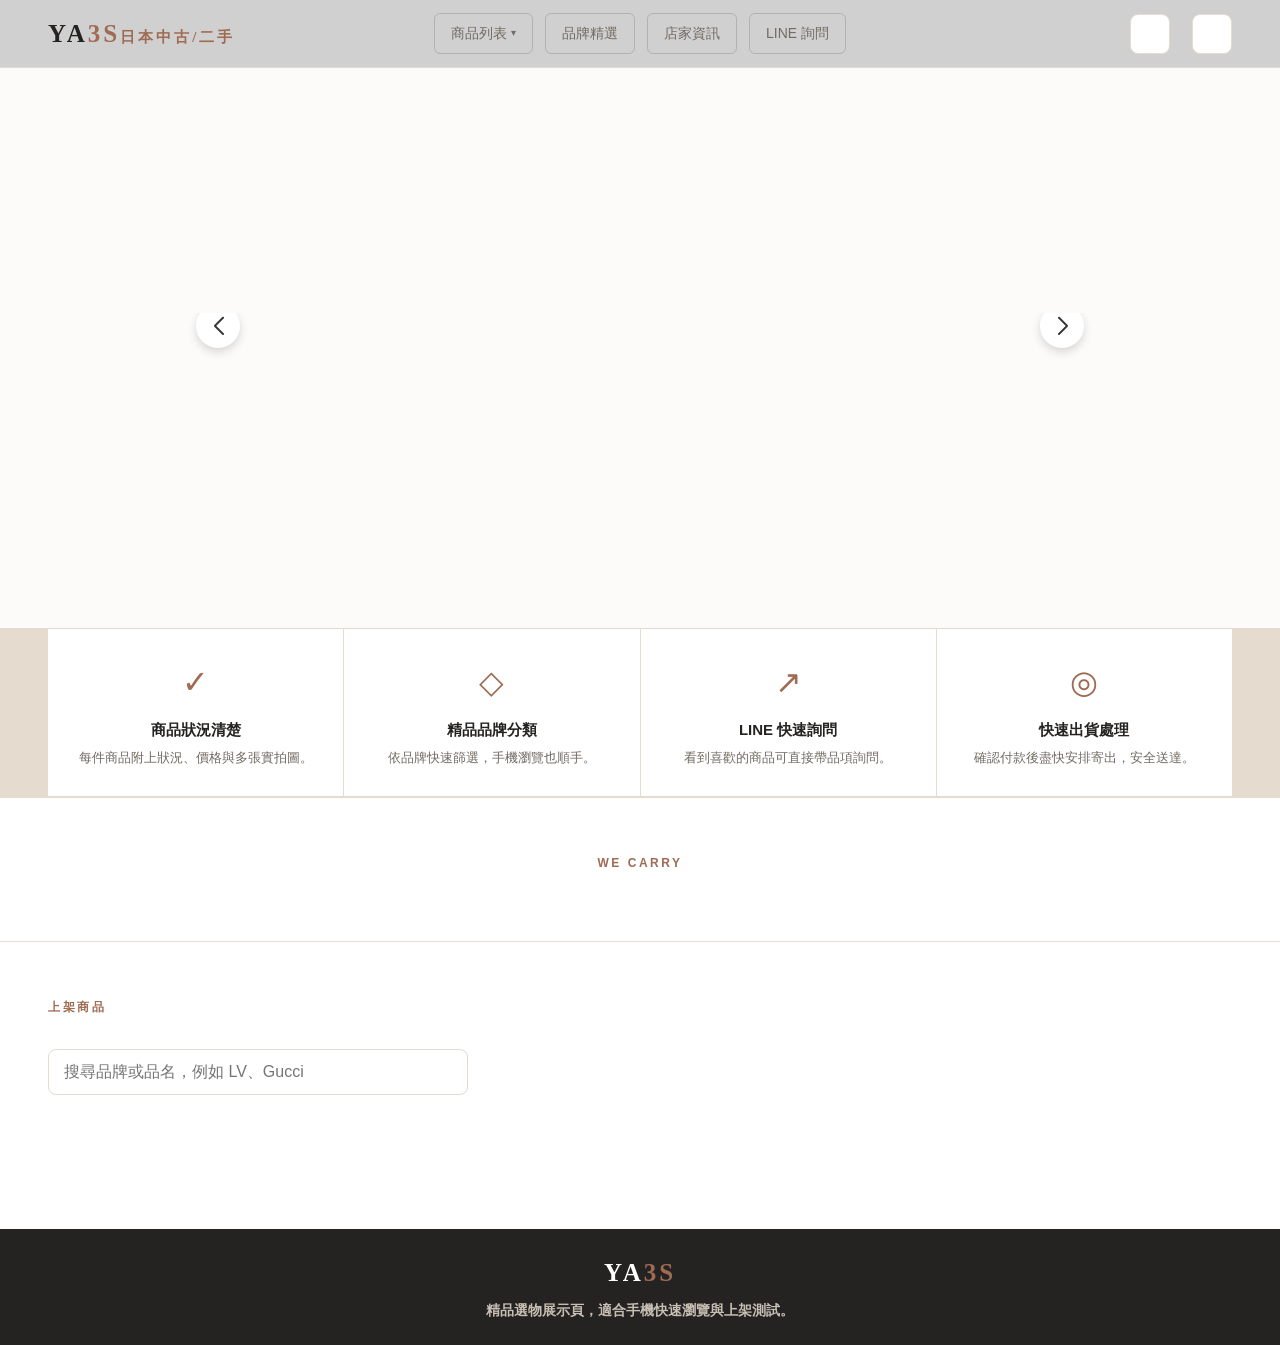
==== ya3s網站(前端)/index.html @ 0f37e4d1 "file upload" ====
<!DOCTYPE html>
<html lang="zh-Hant-TW">
<head>
  <meta charset="UTF-8" />
  <meta name="viewport" content="width=device-width, initial-scale=1.0" />
  <meta name="description" content="YA3S 精選二手精品包款與小皮件，提供商品展示、品牌篩選與 LINE 詢問。" />
  <title>YA3S 精品選物</title>
  <link rel="stylesheet" href="css/index.css" />
  <link rel="stylesheet" href="css/member.css" />
  <link rel="stylesheet" href="https://cdn.jsdelivr.net/npm/@tabler/icons-webfont@latest/tabler-icons.min.css" />
  <!-- 引入 Swiper CSS 套件 -->
  <link rel="stylesheet" href="https://cdn.jsdelivr.net/npm/swiper@11/swiper-bundle.min.css" />
  
  <style>
    /* 強制 hero 區塊本身水平置中內容，避免外部 CSS 造成偏移 */
    .hero {
      display: flex;
      justify-content: center;
      width: 100%;
      box-sizing: border-box;
    }

    /* 滿版輪播外層容器（負責置中、控制最大寬度與限制橫向溢出） */
    .hero-container-wrapper {
      position: relative;
      width: 100%;
      max-width: 1200px;
      margin: 0 auto;
      overflow: hidden;  /* 防止側邊露出的圖片撐開整個網頁的滾動條 */
      padding: 20px 0 50px 0; /* 留出下方給分頁圓點的空間 */
    }

    .hero-container-wrapper .swiper {
      width: 100%;
      overflow: visible !important; /* 關鍵：讓左右兩側鄰近的 slide 能夠顯露出來 */
      display: flex;
      justify-content: center;
    }

    /* 輪播卡片樣式 */
    .hero-container-wrapper .swiper-slide {
      position: relative;
      width: 70%; /* 關鍵：主圖佔據 70% 寬度，剩餘的 30% 分配給左右兩側露出 */
      box-sizing: border-box;
      border-radius: 12px;
      overflow: hidden;
      box-shadow: 0 4px 15px rgba(0, 0, 0, 0.08);
      background: #fff;
      transition: transform 0.4s ease, opacity 0.4s ease;
      opacity: 0.6; /* 非主圖的兩側圖片稍微淡化 */
      transform: scale(0.9); /* 非主圖的兩側圖片稍微縮小，製造層次感 */
    }

    /* 當前正中間主圖的擴充樣式 */
    .hero-container-wrapper .swiper-slide-active {
      opacity: 1;
      transform: scale(1);
    }

    /* 圖片包覆的按鈕，維持點擊可看詳情的功能 */
    .hero-slide-btn {
      display: block;
      width: 100%;
      padding: 0;
      border: none;
      background: none;
      cursor: pointer;
    }

    .hero-slide-btn img {
      display: block;
      width: 100%;
      height: auto;
      aspect-ratio: 2.1 / 1; /* 控制圖片比例 */
      object-fit: cover;
    }

    /* 圖片上、商品資訊下：卡片改為正常文件流，不再疊加在圖片上 */
    .hero-slide-card {
      position: static;
      max-width: none;
      background: #ffffff;
      padding: 14px 18px 18px;
      border-radius: 0 0 12px 12px;
      display: flex;
      flex-direction: column;
      gap: 5px;
      text-align: left;
      z-index: 2;
    }
    .hero-slide-card span {
      display: inline-block;
      align-self: flex-start;
      font-size: 11px;
      font-weight: 600;
      color: #ffffff;
      background: #c9a063;
      letter-spacing: 1px;
      padding: 3px 9px;
      border-radius: 4px;
    }
    .hero-slide-card strong {
      font-size: 16px;
      color: #252321;
      line-height: 1.3;
    }
    .hero-slide-card b {
      font-size: 14px;
      color: #c9a063;
    }

    /* 左右自訂箭頭（圓形陰影白底設計） */
    .hero-swiper-prev, .hero-swiper-next {
      width: 44px;
      height: 44px;
      background: #ffffff !important;
      border-radius: 50%;
      box-shadow: 0 4px 10px rgba(0,0,0,0.15);
      border: none;
      cursor: pointer;
      z-index: 10;
      top: 50%;
      transform: translateY(-50%);
    }
    .hero-swiper-prev::after, .hero-swiper-next::after {
      font-size: 18px !important;
      color: #333 !important;
      font-weight: bold;
    }
    /* 調整箭頭位置，使其貼在「主圖」兩側邊緣 */
    .hero-swiper-prev { left: 13%; }
    .hero-swiper-next { right: 13%; }

    /* 下方分頁圓點自訂顏色 */
    .hero-container-wrapper .swiper-pagination-bullet-active {
      background: #c9a063;
    }

    /* 手機版適應：在窄螢幕上讓主圖佔滿一點 */
    @media (max-width: 768px) {
      .hero-container-wrapper .swiper-slide {
        width: 85%; 
      }
      .hero-swiper-prev { left: 5%; }
      .hero-swiper-next { right: 5%; }
      .hero-slide-card {
        padding: 10px 14px 14px;
      }
    }

    /* WE CARRY 品牌卡片（新增：含品牌代表商品圖） */
    .brands-marquee-wrap {
      overflow: hidden;
    }
    .brands-row {
      display: flex;
      flex-wrap: wrap;
      gap: 16px;
      justify-content: center;
    }
    .brands-marquee-wrap.is-scrolling .brands-row {
      flex-wrap: nowrap;
      justify-content: flex-start;
      width: max-content;
      animation: brandsScroll 40s linear infinite;
    }
    .brands-marquee-wrap.is-scrolling:hover .brands-row {
      animation-play-state: paused;
    }
    @keyframes brandsScroll {
      from { transform: translateX(0); }
      to { transform: translateX(-50%); }
    }
    @media (prefers-reduced-motion: reduce) {
      .brands-marquee-wrap.is-scrolling .brands-row {
        animation: none;
      }
    }
    .brand-card {
      display: flex;
      flex-direction: column;
      align-items: center;
      gap: 10px;
      width: 130px;
      padding: 0;
      border: none;
      background: none;
      cursor: pointer;
      transition: transform 0.25s ease;
    }
    .brand-card:hover {
      transform: translateY(-4px);
    }
    .brand-card-image {
      display: block;
      width: 130px;
      height: 130px;
      border-radius: 50%;
      overflow: hidden;
      background: #f1ece4;
      box-shadow: 0 4px 12px rgba(0,0,0,0.08);
      border: 1px solid var(--line, #e6ded3);
      padding: 16px;
      box-sizing: border-box;
    }
    .brand-card-image img {
      width: 100%;
      height: 100%;
      object-fit: contain;
      display: block;
    }
    .brand-card-image--empty {
      display: flex;
      align-items: center;
      justify-content: center;
      background: var(--accent, #9f6b53);
    }
    .brand-card-letter {
      font-family: Georgia, "Times New Roman", serif;
      font-size: 44px;
      font-weight: 700;
      color: #ffffff;
    }
    @media (max-width: 768px) {
      .brand-card-letter { font-size: 32px; }
    }
    .brand-card-name {
      font-size: 13px;
      letter-spacing: 1px;
      color: var(--ink, #252321);
      font-weight: 600;
    }
    @media (max-width: 768px) {
      .brand-card { width: 90px; }
      .brand-card-image { width: 90px; height: 90px; padding: 10px; }
      .brand-card-name { font-size: 11px; }
    }

    /* ===== 手機版面防爆版修正 =====
       問題成因：Grid/Flex 子元素預設 min-width: auto，遇到不可斷行的長字串
       （長型號、商品編號）或未限制寬度的圖片時，會把該欄位撐開，
       導致整體版面寬度超出螢幕、出現橫向捲動。以下為疊加式修正，
       不影響原本 css/index.css 等檔案，僅在既有版面基礎上加保險。 */

    /* 全站安全網：任何情況下都不允許橫向捲動 */
    html, body {
      max-width: 100%;
      overflow-x: hidden;
    }

    /* Grid / Flex 子元素加上 min-width: 0，解除「內容最小寬度」對版面的撐爆 */
    .detail-layout > .gallery,
    .detail-layout > .detail-info,
    .product-grid > .product-card,
    .spec-grid > div,
    .brands-row > .brand-card,
    .hero-container-wrapper .swiper-slide {
      min-width: 0;
    }

    /* 商品文字欄位：長型號、長商品名稱、長編號強制換行，避免撐開容器 */
    #detailBrand,
    #detailName,
    #detailSubtitle,
    #descBody,
    #specBrand,
    #specCondition,
    #specId,
    .product-meta strong,
    .product-meta small,
    .product-meta em {
      overflow-wrap: break-word;
      word-break: break-word;
    }

    /* 圖片一律限制在容器寬度內，避免原始尺寸撐爆版面 */
    .gallery img,
    .thumb-row img,
    .product-image img,
    .hero-slide-btn img {
      max-width: 100%;
      height: auto;
      object-fit: contain;
      background: var(--bg, #fbf7f0);
    }

    /* 縮圖列若圖片數量多，改為可橫向滑動，而不是把整個頁面撐寬 */
    .thumb-row {
      display: flex;
      flex-wrap: nowrap;
      overflow-x: auto;
      -webkit-overflow-scrolling: touch;
      max-width: 100%;
    }
    .thumb-row .thumb {
      flex: 0 0 auto;
    }

    /* ===== 主圖裁切修正 + 統一比例 =====
       問題一：主圖容器原本用 object-fit: cover，會裁掉超出容器比例的部分。
       改成 contain 讓照片完整顯示，多餘空間用背景色補滿。
       問題二：容器高度原本會跟著每張照片的原始比例變動，導致不同商品的
       主圖區塊忽高忽矮、視覺不一致。這裡加上固定的 aspect-ratio，
       讓所有商品的主圖框永遠是同一個尺寸，不管原始照片是直的、橫的、
       方的，都會用 contain 完整置中顯示在這個固定框內。
       這裡加 !important 是為了確保能蓋過原本 css/index.css 裡可能存在的
       object-fit: cover 或其他高度設定。 */
    .main-image {
      aspect-ratio: 4 / 3.6 !important;
      background: var(--bg, #fbf7f0) !important;
      display: flex !important;
      align-items: center !important;
      justify-content: center !important;
      overflow: hidden !important;
    }
    .main-image img#mainImage {
      width: 100% !important;
      height: 100% !important;
      object-fit: contain !important;
    }

    /* 縮圖列、商品列表卡片同步套用，避免同樣的裁切問題出現在其他地方 */
    .thumb-row .thumb {
      background: var(--bg, #fbf7f0) !important;
      display: flex !important;
      align-items: center !important;
      justify-content: center !important;
    }
    .thumb-row .thumb img,
    .product-image,
    .product-image img,
    .member-order-card img {
      object-fit: contain !important;
      background: var(--bg, #fbf7f0);
    }
  </style>
</head>
<body>
  <header class="site-header">
    <a class="brand" href="#" aria-label="回到 YA3S 首頁" data-page="list">YA<span>3S</span><span style="font-size: 15px;">日本中古/二手</span></a>
    <nav class="desktop-nav" aria-label="主選單">
      <div class="nav-dropdown">
        <a href="#products" data-page="list" data-scroll-target="#products">商品列表</a>
        <div class="nav-dropdown-menu" id="navBrandMenu"><div class="nav-dropdown-menu-inner"></div></div>
      </div>
      <a href="#brands" data-page="list" data-scroll-target="#brands">品牌精選</a>
      <button type="button" class="link-button" id="storeInfoButton">店家資訊</button>
      <button type="button" class="link-button" data-line>LINE 詢問</button>
    </nav>
   <div class="header-actions">
  <button class="icon-button" type="button" aria-label="搜尋商品" id="searchButton">
    <i class="ti ti-search"></i>
  </button>
  <button class="icon-button" type="button" aria-label="會員中心" id="memberButton">
    <i class="ti ti-user-circle"></i>
  </button>
  <button class="menu-button" type="button" aria-label="開啟選單" aria-expanded="false" id="menuButton">
    <span></span><span></span><span></span>
  </button>
</div>
    <nav class="mobile-nav" aria-label="手機選單" id="mobileNav">
      <a href="#products" data-page="list" data-scroll-target="#products">商品列表</a>
      <a href="#brands" data-page="list" data-scroll-target="#brands">品牌精選</a>
      <button type="button" id="mobileStoreInfoButton">店家資訊</button>
      <button type="button" data-line>LINE 詢問</button>
      <button type="button" id="mobileMemberButton">會員中心</button>
    </nav>
  </header>

  <main>
    <section id="pageList">
      <!-- 已修改：移除 hero-copy，並改為 Swiper 居中輪播結構 -->
      <section class="hero" aria-label="YA3S 精品選物" style="padding: 40px 0; background-color: #fcfbfa;">
        <div class="hero-container-wrapper">
          
          <div class="swiper heroSwiper">
            <div class="swiper-wrapper" id="heroSwiperWrapper">
              <!-- 資料由 JS 動態渲染產生 -->
            </div>
            
            <!-- 分頁圓點 -->
            <div class="swiper-pagination"></div>
          </div>

          <!-- 左右導航箭頭 -->
          <button type="button" class="swiper-button-prev hero-swiper-prev" aria-label="上一張"></button>
          <button type="button" class="swiper-button-next hero-swiper-next" aria-label="下一張"></button>
          
        </div>
      </section>

      <section class="trust-row" aria-label="服務特色">
        <article>
          <span>✓</span>
          <h2>商品狀況清楚</h2>
          <p>每件商品附上狀況、價格與多張實拍圖。</p>
        </article>
        <article>
          <span>◇</span>
          <h2>精品品牌分類</h2>
          <p>依品牌快速篩選，手機瀏覽也順手。</p>
        </article>
        <article>
          <span>↗</span>
          <h2>LINE 快速詢問</h2>
          <p>看到喜歡的商品可直接帶品項詢問。</p>
        </article>
        <article>
          <span>◎</span>
          <h2>快速出貨處理</h2>
          <p>確認付款後盡快安排寄出，安全送達。</p>
        </article>
      </section>

      <section class="brands-section" id="brands">
        <p class="eyebrow">WE CARRY</p>
        <div class="brands-marquee-wrap" id="brandsMarqueeWrap">
          <div class="brands-row" id="brandRow"></div>
        </div>
      </section>

      <section class="section" id="products">
        <div class="section-heading">
          <p class="eyebrow">上架商品</p>
        </div>
        <div class="search-wrap">
          <input id="searchInput" type="search" placeholder="搜尋品牌或品名，例如 LV、Gucci" autocomplete="off" />
        </div>
        <div class="filter-bar" id="filterBar" aria-label="品牌篩選"></div>
        <div class="filter-bar" id="filterBarType" aria-label="包型篩選"></div>
        <div class="product-grid" id="productGrid"></div>
      </section>
    </section>

    <section id="pageDetail" class="detail-page" hidden>
      <div class="back-bar">
        <button class="back-button" type="button" id="backButton">‹ 回到商品列表</button>
      </div>
      <div class="detail-layout">
        <div class="gallery">
          <button class="main-image" type="button" id="mainImageButton" aria-label="放大商品圖片">
            <img id="mainImage" src="" alt="" />
            <span class="cert-label">已整理商品資訊</span>
          </button>
          <div class="thumb-row" id="thumbRow"></div>
          <div class="detail-actions">
            
          </div>
        </div>
        <article class="detail-info">
          <p class="detail-brand" id="detailBrand"></p>
          <h1 id="detailName"></h1>
          <p class="detail-subtitle" id="detailSubtitle"></p>
          <div class="status-line">
            <span class="status-badge">可詢問</span>
          </div>
          <div class="price-panel">
            <span>售價</span>
            <strong id="detailPrice"></strong>
          </div>
          <dl class="spec-grid">
            <div><dt>品牌</dt><dd id="specBrand"></dd></div>
            <div><dt>狀況</dt><dd id="specCondition"></dd></div>
            <div><dt>商品編號</dt><dd id="specId"></dd></div>
            <div><dt>交易方式</dt><dd>LINE 私訊確認</dd></div>
          </dl>
          <div class="buy-panel">
            <button type="button" class="outline-button" id="detailFavoriteButton">♡ 加入收藏</button>
            <button type="button" class="primary-button wide" id="detailBuyButton">我要詢問這件商品</button>
            <button type="button" class="primary-button wide" id="copyButton" >分享連結</button>
          </div>
        </article>
      </div>

      <section class="detail-tabs">
        <div class="tab-buttons" role="tablist" aria-label="商品詳細資訊">
          <button class="tab-button active" type="button" data-tab="desc">商品說明</button>
          <button class="tab-button" type="button" data-tab="auth">整理重點</button>
          <button class="tab-button" type="button" data-tab="ship">交易方式</button>
        </div>
        <div class="tab-panel active" id="tab-desc">
          <p id="descBody"></p>
          <ul>
            <li>商品圖片皆使用現有素材，可直接用於手機展示。</li>
            <li>價格與狀況可在程式商品資料中快速更新。</li>
            <li>點選 LINE 詢問會帶入目前商品名稱，方便對話。</li>
          </ul>
        </div>
        <div class="tab-panel" id="tab-auth">
          <ul>
            <li>建議實際交易前再次確認尺寸、附件、磨損與購買來源。</li>
            <li>可補充防塵袋、盒裝、購證或保卡等資訊，提高買家信任。</li>
            <li>商品售出後可將狀態改為已售出，避免重複詢問。</li>
          </ul>
        </div>
        <div class="tab-panel" id="tab-ship">
          <ul>
            <li>建議以 LINE 確認付款、寄送與面交細節。</li>
            <li>高單價商品可採面交或保價寄送。</li>
            <li>若為代售商品，請先確認售後與退換規則。</li>
          </ul>
        </div>
      </section>
    </section>

    <section id="pageMember" class="member-page" hidden>
      <div class="back-bar">
        <button class="back-button" type="button" id="memberBackButton">‹ 回到商品列表</button>
      </div>

      <div id="memberAuthArea" class="member-auth-area">
        <div class="member-auth-card">
          <div class="auth-tabs">
            <button type="button" class="auth-tab active" data-auth-tab="login">登入</button>
            <button type="button" class="auth-tab" data-auth-tab="register">註冊</button>
          </div>

          <form id="loginFormFront" class="auth-form">
            <div class="form-group">
              <label for="loginEmailInput">Email</label>
              <input type="email" id="loginEmailInput" placeholder="you@example.com" required />
            </div>
            <div class="form-group">
              <label for="loginPasswordInput">密碼</label>
              <input type="password" id="loginPasswordInput" placeholder="密碼" required />
            </div>
            <button type="button" id="forgotPasswordButton" class="link-button" style="text-align: right; margin-bottom: 10px; display: block; width: 100%;">忘記密碼？</button>
            <button type="submit" class="primary-button wide">登入</button>
            <p class="auth-error" id="loginErrorFront" hidden></p>
          </form>

          <form id="registerFormFront" class="auth-form" hidden>
            <div class="form-group">
              <label for="registerNameInput">會員名稱</label>
              <input type="text" id="registerNameInput" placeholder="顯示用的姓名或暱稱" maxlength="30" required />
            </div>
            <div class="form-group">
              <label for="registerEmailInput">Email</label>
              <input type="email" id="registerEmailInput" placeholder="you@example.com" required />
            </div>
            <div class="form-group">
              <label for="registerPasswordInput">密碼（至少 6 位）</label>
              <input type="password" id="registerPasswordInput" placeholder="密碼" minlength="6" required />
            </div>
            <div class="form-group">
              <label for="registerLineIdInput">LINE ID（選填）</label>
              <input type="text" id="registerLineIdInput" placeholder="方便我們用 LINE 聯絡您" maxlength="50" />
            </div>
            <div class="form-group">
              <label for="registerPhoneInput">聯絡電話（選填）</label>
              <input type="tel" id="registerPhoneInput" placeholder="方便我們用電話聯絡您" maxlength="30" />
            </div>
            <p class="auth-warning" style="font-size: 12px; color: #9f6b53; line-height: 1.6; margin: -6px 0 14px;">
              ⚠️ 提醒：LINE ID 與聯絡電話一經送出即無法自行修改，如需更新請聯絡客服協助處理。
            </p>
            <button type="submit" class="primary-button wide">註冊並登入</button>
            <p class="auth-error" id="registerErrorFront" hidden></p>
          </form>
        </div>
      </div>

      <div id="memberDashboard" class="member-dashboard" hidden>
        <div class="mc-profile-card">
          <div class="mc-profile-top">
            <div class="mc-avatar" id="memberAvatar"></div>
            <div class="mc-profile-id">
              <span class="mc-label">YA3S 會員</span>
              <div class="mc-profile-name-row" id="memberNameDisplayRow">
                <strong class="mc-profile-name" id="memberNameLabel"></strong>
                <button type="button" class="mc-name-edit-btn" id="memberNameEditButton" aria-label="編輯會員名稱">✎</button>
              </div>
              <div class="mc-profile-name-edit" id="memberNameEditRow" hidden>
                <input type="text" id="memberNameInput" maxlength="30" placeholder="輸入會員名稱" />
                <button type="button" class="mc-name-save-btn" id="memberNameSaveButton">儲存</button>
                <button type="button" class="mc-name-cancel-btn" id="memberNameCancelButton">取消</button>
              </div>
              <strong class="mc-profile-email" id="memberEmailLabel"></strong>
              <span class="mc-profile-since" id="memberSinceLabel"></span>
            </div>
            <button type="button" class="mc-profile-logout" id="memberLogoutButton">登出</button>
          </div>
          <div class="mc-profile-stats">
            <div class="mc-stat">
              <strong id="memberFavoriteCount">0</strong>
              <span>收藏商品</span>
            </div>
            <div class="mc-stat">
              <strong id="memberOrderCount">0</strong>
              <span>歷史訂單</span>
            </div>
          </div>
        </div>

        <button type="button" class="mc-order-alert" id="memberOrderAlert" hidden>
          <i class="ti ti-truck-delivery"></i>
          <span class="mc-order-alert-text">
            <strong id="memberOrderAlertTitle"></strong>
            <span id="memberOrderAlertSub"></span>
          </span>
          <span class="mc-pill" id="memberOrderAlertStatus"></span>
        </button>

        <div class="member-tabs" role="tablist" aria-label="會員中心">
          <button class="member-tab active" type="button" data-member-tab="favorites">我的收藏</button>
          <button class="member-tab" type="button" data-member-tab="orders">我的訂單</button>
        </div>

        <div class="member-tab-panel active" id="memberPanel-favorites">
          <div id="favoritesGrid" class="product-grid"></div>
        </div>

        <div class="member-tab-panel" id="memberPanel-orders">
          <div id="ordersList" class="member-orders-list"></div>
        </div>
      </div>
    </section>

   <section id="pageStore" class="store-page" hidden>
  <div class="back-bar">
    <button class="back-button" type="button" id="storeBackButton">‹ 回到商品列表</button>
  </div>
  
  <div class="store-content" style="max-width: 1000px; margin: 40px auto; padding: 40px 30px; background-color: #FFFFFF;">
    
    <h1 style="text-align: center; margin-bottom: 40px; font-family: 'DFKai-SB', 'BiauKai', sans-serif; font-size: 36px; color: #252321; text-shadow: 1px 1px 2px rgba(0, 0, 0, 0.1);">店家資訊</h1>
    
    <div class="store-layout" style="display: flex; gap: 50px; justify-content: center; align-items: center; flex-wrap: wrap;">
      
      <div class="store-details" style="flex: 1; min-width: 300px; max-width: 400px; line-height: 2.2; font-size: 1.05rem;">
        <div style="margin-bottom: 25px;">
          <h3 style="margin: 0 0 8px 0; font-size: 1.2rem; color: #333;">📍 門市地址</h3>
          <p style="margin: 0; color: #666;">台南市東區XXX路XX號（靠近XXX）</p>
        </div>
        
        <div style="margin-bottom: 25px;">
          <h3 style="margin: 0 0 8px 0; font-size: 1.2rem; color: #333;">⏰ 營業時間</h3>
          <p style="margin: 0; color: #666;">週一至週日 13:00 - 21:00</p>
        </div>
        
        <div style="margin-bottom: 25px;">
          <h3 style="margin: 0 0 8px 0; font-size: 1.2rem; color: #333;">📞 聯絡電話</h3>
          <p style="margin: 0; color: #666;">06-XXXXXXX</p>
        </div>
      </div>
      
      <div class="store-map-wrapper" style="flex: 1; min-width: 320px; max-width: 420px;">
        <div style="width: 100%; aspect-ratio: 1 / 1; border-radius: 12px; overflow: hidden; box-shadow: 0 6px 20px rgba(0,0,0,0.06); border: 1px solid #eee;">
          <iframe 
            src="https://www.google.com/maps/embed?pb=!1m18!1m12!1m3!1d3673.555536604933!2d120.22977077534163!3d22.966590418414892!2m3!1f0!2f0!3f0!3m2!1i1024!2i768!4f13.1!3m3!1m2!1s0x346e741fbda4b01d%3A0x785f964b4fe1280!2z6Ie65Y2X5biC5pS_5bqc6K2m5a-f5bGA56ys5LiA5YiG5bGA5b636auY5rS-5Ye65omA!5e0!3m2!1szh-TW!2stw!4v1782578684048!5m2!1szh-TW!2stw" style="border:0; width: 100%; height: 100%; display:block;" 
            allowfullscreen="" 
            loading="lazy" 
            referrerpolicy="no-referrer-when-downgrade">
          </iframe>
        </div>
      </div>

    </div>
  </div>
</section>
  </main>

  <footer class="site-footer">
    <div>
      <strong>YA<span>3S</span></strong>
      <p>精品選物展示頁，適合手機快速瀏覽與上架測試。</p>
    </div>
  </footer>

  <div class="lightbox" id="lightbox" hidden>
    <button type="button" class="lightbox-close" id="closeLightbox" aria-label="關閉圖片">×</button>
    <img id="lightboxImage" src="" alt="" />
  </div>
  <div class="toast" id="toast" role="status" aria-live="polite"></div>

  
  <script src="https://www.gstatic.com/firebasejs/10.12.2/firebase-app-compat.js"></script>
  <script src="https://www.gstatic.com/firebasejs/10.12.2/firebase-app-check-compat.js"></script>
  <script src="https://www.gstatic.com/firebasejs/10.12.2/firebase-firestore-compat.js"></script>
  <script src="https://www.gstatic.com/firebasejs/10.12.2/firebase-auth-compat.js"></script>
  <!-- 引入 Swiper JS 套件 -->
  <script src="https://cdn.jsdelivr.net/npm/swiper@11/swiper-bundle.min.js"></script>

  <script src="js/index.js"></script>
</body>
</html>
---- ya3s網站(前端)/css/index.css ----
:root {
  --bg: #fbf7f0;
  --surface: #ffffff;
  --surface-soft: #f3ede5;
  --ink: #252321;
  --muted: #716b63;
  --line: #e5dbcf;
  --accent: #9f6b53;
  --accent-dark: #7c4e3d;
  --green: #2f6f4e;
  --shadow: 0 18px 48px rgba(42, 31, 24, 0.12);
}

* {
  box-sizing: border-box;
}

html {
  scroll-behavior: smooth;
}

body {
  margin: 0;
  font-family: "Noto Sans TC", "Microsoft JhengHei", Arial, sans-serif;
  background: #FFFFFF;
  color: var(--ink);
  line-height: 1.6;
}

body.no-scroll {
  overflow: hidden;
}

button,
input {
  font: inherit;
}

button {
  cursor: pointer;
}

a {
  color: inherit;
  text-decoration: none;
}

img {
  display: block;
  max-width: 100%;
}

[hidden] {
  display: none !important;
}

.site-header {
  position: sticky;
  top: 0;
  z-index: 9999;
  overflow: visible;

  display: grid;
  grid-template-columns: 1fr auto 1fr;
  align-items: center;
  min-height: 68px;
  padding: 0 48px;
  background: #D0D0D0;
  border-bottom: 1px solid var(--line);
  backdrop-filter: blur(16px);
}

.desktop-nav {
  justify-self: center;
}

.header-actions {
  justify-self: end;
}

.brand,
.site-footer strong {
  font-family: Georgia, "Times New Roman", serif;
  font-size: 25px;
  letter-spacing: 3px;
  font-weight: 600;
}

.brand span,
.site-footer span {
  color: var(--accent);
}

.desktop-nav,
.header-actions {
  display: flex;
  align-items: center;
  gap: 22px;
}
/* 導覽列整體的排版（讓裡面所有按鈕排成一排、置中對齊） */
.desktop-nav {
  display: flex;
  align-items: center;
  gap: 12px; /* 按鈕與按鈕之間的間距 */
}

/* 針對超連結與按鈕的精美樣式 */
.desktop-nav a,
.link-button {
  /* 文字與字體設定 */
  color: var(--muted, #666); /* 若變數失效，備用顏色為質感深灰 */
  font-size: 14px;
  font-weight: 500;
  text-decoration: none; /* 移除超連結下底線 */
  
  /* 結構設定（讓 padding 能完美撐開） */
  display: inline-flex;
  align-items: center;
  justify-content: center;
  
  /* 背景與邊框（最關鍵的美觀關鍵） */
  background: transparent;
  border: 1px solid rgba(0, 0, 0, 0.15); /* 細緻的淺色邊框，比純黑更好看 */
  border-radius: 6px; /* 微圓角，現代網頁的核心靈魂 */
  
  /* 內邊距：上下 8px 舒適，左右 16px 讓按鈕有呼吸空間 */
  padding: 8px 16px; 
  
  /* 轉場動畫：讓滑鼠懸停時的變化很柔和 */
  transition: all 0.2s ease-in-out;
  cursor: pointer;
}

/* 消除按鈕與超連結的預設雜音 */
.link-button {
  outline: none;
  font-family: inherit;
}

/* ✨ 動態效果：滑鼠移上去時（Hover） */
.desktop-nav a:hover,
.link-button:hover {
  color: #111; /* 文字變深 */
  border-color: var(--muted, #666); /* 邊框變明顯 */
  background-color: rgba(0, 0, 0, 0.03); /* 淡淡的灰色背景，極具質感 */
}

/* 下拉選單 */
.nav-dropdown {
  position: relative;
}

.nav-dropdown > a {
  display: flex;
  align-items: center;
  gap: 4px;
}

.nav-dropdown > a::after {
  content: '▾';
  font-size: 10px;
  transition: transform 0.2s;
}

.nav-dropdown:hover > a::after {
  transform: rotate(180deg);
}

.nav-dropdown-menu {
  position: absolute;
  top: 100%;
  left: 50%;
  transform: translateX(-50%);
  padding-top: 10px;
  min-width: 150px;
  opacity: 0;
  pointer-events: none;
  transition: opacity 0.18s, transform 0.18s;
  z-index: 30;
}

.nav-dropdown:hover .nav-dropdown-menu {
  opacity: 1;
  pointer-events: auto;
}

.nav-dropdown-menu-inner {
  background: var(--surface);
  border: 1px solid var(--line);
  border-radius: 8px;
  box-shadow: var(--shadow);
  padding: 6px 0;
}

.nav-dropdown-menu-inner button {
  display: block;
  width: 100%;
  padding: 10px 18px;
  text-align: left;
  border: 0;
  background: transparent;
  color: var(--ink);
  font-size: 14px;
  white-space: nowrap;
}

.nav-dropdown-menu-inner button:hover {
  background: var(--surface-soft);
  color: var(--accent);
}

.icon-button,
.menu-button {
  width: 40px;
  height: 40px;
  border: 1px solid var(--line);
  background: var(--surface);
  color: var(--ink);
  border-radius: 8px;
}

.icon-button {
  display: flex;
  align-items: center;
  justify-content: center;
  font-size: 20px; /* SVG icon 改用 20px 左右視覺比較剛好 */
  line-height: 1;
}

.menu-button {
  display: none;
  flex-direction: column;
  justify-content: center;
  align-items: center;
  gap: 5px;
}

.menu-button span {
  width: 19px;
  height: 2px;
  background: var(--ink);
  border-radius: 999px;
  transition: transform 0.2s, opacity 0.2s;
}

.menu-button.open span:nth-child(1) {
  transform: translateY(7px) rotate(45deg);
}

.menu-button.open span:nth-child(2) {
  opacity: 0;
}

.menu-button.open span:nth-child(3) {
  transform: translateY(-7px) rotate(-45deg);
}

.mobile-nav {
  position: absolute;
  top: 100%;
  left: 0;
  right: 0;
  display: none;
  flex-direction: column;
  background: var(--surface);
  border-bottom: 1px solid var(--line);
  box-shadow: var(--shadow);
}

.mobile-nav.open {
  display: flex;
}

.mobile-nav a,
.mobile-nav button {
  padding: 15px 24px;
  border: 0;
  border-bottom: 1px solid var(--line);
  background: transparent;
  color: var(--ink);
  text-align: left;
}

.hero {
  display: grid;
  grid-template-columns: minmax(0, 1.05fr) minmax(320px, 0.95fr);
  align-items: center;
  gap: 48px;
  min-height: 560px;
  padding: 58px 48px 48px;
  overflow: hidden;
}

.hero-copy {
  max-width: 620px;
}

.eyebrow {
  margin: 0 0 12px;
  color: var(--accent);
  font-size: 12px;
  font-weight: 700;
  letter-spacing: 2.5px;
}

.hero h1 {
  margin: 0;
  max-width: 640px;
  font-family: Georgia, "Times New Roman", serif;
  font-size: 56px;
  line-height: 1.08;
  letter-spacing: 0;
}

.hero-copy > p:not(.eyebrow) {
  max-width: 540px;
  margin: 22px 0 30px;
  color: var(--muted);
  font-size: 16px;
}

.hero-actions,
.detail-actions,
.buy-panel {
  display: flex;
  gap: 12px;
  flex-wrap: wrap;
}

.primary-button,
.secondary-button,
.outline-button,
.line-button,
.back-button {
  display: inline-flex;
  align-items: center;
  justify-content: center;
  min-height: 46px;
  border-radius: 8px;
  padding: 0 22px;
  border: 1px solid transparent;
  transition: transform 0.15s, background 0.15s, border-color 0.15s;
}

.primary-button {
  background: var(--accent);
  color: white;
}

.primary-button:hover,
.line-button:hover {
  transform: translateY(-1px);
}

.secondary-button,
.outline-button,
.back-button {
  background: var(--surface);
  border-color: var(--line);
  color: var(--ink);
}

.secondary-button:hover,
.outline-button:hover,
.back-button:hover {
  border-color: var(--accent);
  color: var(--accent);
}

.line-button {
  background: #06c755;
  color: white;
}

.wide {
  width: 100%;
}

.hero-visual {
  position: relative;
  aspect-ratio: 4 / 3;
  border-radius: 8px;
  overflow: hidden;
  background: var(--surface-soft);
  box-shadow: var(--shadow);
  border: 0;
  padding: 0;
  width: 100%;
  cursor: pointer;
}

.hero-visual:hover{
    transform:translateY(-6px);
}

.hero-visual:hover .hero-card{
    transform:scale(1.03);
}


.hero-visual img {
  position: absolute;
  inset: 0;
  width: 100%;
  height: 100%;
  object-fit: cover;
  transition: opacity 0.6s ease;
}

/* 上 / 下一張按鈕 */
.hero-nav {
  position: absolute;
  top: 50%;
  transform: translateY(-50%);
  z-index: 4;
  width: 50px;
  height: 50px;
  border-radius: 50%;
  border: 0;
  background: rgba(255, 255, 255, 0.88);
  color: var(--ink);
  font-size: 28px;
  line-height: 1;
  display: flex;
  align-items: center;
  justify-content: center;
  box-shadow: 0 2px 10px rgba(0,0,0,0.15);
  transition: background 0.2s, transform 0.2s;
  backdrop-filter: blur(4px);
}

.hero-nav:hover {
  background: white;
  transform: translateY(-50%) scale(1.08);
}

.hero-nav-prev { left: 14px; }
.hero-nav-next { right: 14px; }

/* 圖片點擊區（進入商品頁） */
.hero-img-btn {
  display: block;
  position: absolute;
  inset: 0;
  width: 100%;
  height: 100%;
  padding: 0;
  border: 0;
  background: none;
  cursor: pointer;
  z-index: 1;
}

/* 指示器（底部中央） */
.hero-dots {
  position: absolute;
  bottom: 16px;
  left: 50%;
  transform: translateX(-50%);
  display: flex;
  gap: 7px;
  z-index: 4;
}

.hero-dot {
  width: 7px;
  height: 7px;
  border-radius: 50%;
  background: rgba(255, 255, 255, 0.45);
  border: 0;
  padding: 0;
  cursor: pointer;
  transition: background 0.25s, transform 0.25s;
}

.hero-dot.active {
  background: white;
  transform: scale(1.35);
}

.hero-card {
  position: absolute;
  right: 22px;
  bottom: 22px;
  z-index: 4;
  width: min(280px, calc(100% - 44px));
  padding: 18px;
  border-radius: 8px;
  background: rgba(255, 255, 255, 0.92);
  box-shadow: 0 14px 32px rgba(0, 0, 0, 0.12);
}

.hero-card span,
.hero-card strong,
.hero-card b {
  display: block;
}

.hero-card span {
  color: var(--muted);
  font-size: 12px;
}

.hero-card strong {
  margin: 3px 0 8px;
  font-size: 18px;
}

.hero-card b {
  color: var(--accent);
  font-family: Georgia, "Times New Roman", serif;
  font-size: 28px;
}

.trust-row {
  display: grid;
  grid-template-columns: repeat(4, 1fr);
  gap: 1px;
  padding: 1px 48px;
  background: var(--line);
}

.trust-row article {
  min-height: 150px;
  padding: 28px 24px;
  background: var(--surface);
  display: flex;
  flex-direction: column;
  align-items: center;
  text-align: center;
}

.trust-row span {
  color: var(--accent);
  font-size: 32px;
  margin-bottom: 10px;
}

.trust-row h2 {
  margin: 0 0 6px;
  font-size: 15px;
}

.trust-row p {
  margin: 0;
  color: var(--muted);
  font-size: 13px;
  line-height: 1.5;
}

.section,
.brands-section,
.detail-tabs {
  padding: 56px 48px;
}

.section-heading {
  display: flex;
  align-items: end;
  justify-content: space-between;
  gap: 24px;
  margin-bottom: 20px;
}

.section h2 {
  margin: 0;
  font-family: Georgia, "Times New Roman", serif;
  font-size: 34px;
  line-height: 1.2;
}

.search-wrap {
  margin-bottom: 18px;
}

.search-wrap input {
  width: 100%;
  max-width: 420px;
  height: 46px;
  border: 1px solid var(--line);
  border-radius: 8px;
  padding: 0 15px;
  background: var(--surface);
  color: var(--ink);
  outline: none;
}

.search-wrap input:focus {
  border-color: var(--accent);
  box-shadow: 0 0 0 3px rgba(159, 107, 83, 0.12);
}

.filter-bar {
  display: flex;
  gap: 9px;
  overflow-x: auto;
  padding-bottom: 12px;
  margin-bottom: 18px;
  scrollbar-width: none;
}

.filter-bar::-webkit-scrollbar,
.thumb-row::-webkit-scrollbar {
  display: none;
}

.filter-chip {
  flex: 0 0 auto;
  height: 38px;
  padding: 0 18px;
  border: 1px solid var(--line);
  border-radius: 999px;
  background: var(--surface);
  color: var(--muted);
}

.filter-chip.active {
  background: var(--accent);
  border-color: var(--accent);
  color: white;
}

.product-grid {
  display: grid;
  grid-template-columns: repeat(auto-fill, minmax(210px, 1fr));
  gap: 18px;
}

.product-card {
  min-width: 0;
}

.product-card button {
  display: block;
  width: 100%;
  padding: 0;
  overflow: hidden;
  border: 1px solid var(--line);
  border-radius: 8px;
  background: var(--surface);
  color: var(--ink);
  text-align: left;
  text-decoration: none;
  transition: transform 0.18s, box-shadow 0.18s, border-color 0.18s;
}

.product-card button:hover {
  transform: translateY(-3px);
  border-color: rgba(159, 107, 83, 0.45);
  box-shadow: 0 14px 30px rgba(42, 31, 24, 0.1);
}

.product-image {
  display: block;
  aspect-ratio: 1 / 1;
  background: var(--surface-soft);
  overflow: hidden;
}

.product-image img {
  width: 100%;
  height: 100%;
  object-fit: cover;
}

.product-meta {
  display: grid;
  gap: 3px;
  padding: 15px;
}

.product-meta small {
  color: var(--accent);
  font-size: 11px;
  font-weight: 700;
  letter-spacing: 1.2px;
}

.product-meta strong {
  min-height: 48px;
  font-size: 16px;
  line-height: 1.5;
}

.product-meta em {
  color: var(--muted);
  font-size: 13px;
  font-style: normal;
}

.product-meta b {
  margin-top: 6px;
  color: var(--ink);
  font-family: Georgia, "Times New Roman", serif;
  font-size: 24px;
}

.empty {
  grid-column: 1 / -1;
  padding: 44px;
  border: 1px dashed var(--line);
  border-radius: 8px;
  background: rgba(255, 255, 255, 0.62);
  color: var(--muted);
  text-align: center;
}

.brands-section {
  background: var(--surface);
  border-block: 1px solid var(--line);
  text-align: center;
}

.brands-row {
  display: flex;
  justify-content: center;
  gap: 16px 34px;
  flex-wrap: wrap;
}

.brands-row button {
  border: 0;
  background: transparent;
  color: #aaa097;
  font-family: Georgia, "Times New Roman", serif;
  font-size: 20px;
  letter-spacing: 2px;
}

.brands-row button:hover {
  color: var(--accent);
}

.back-bar {
  padding: 20px 48px 0;
}

.detail-layout {
  display: grid;
  grid-template-columns: minmax(280px, 0.95fr) minmax(300px, 1.05fr);
  gap: 46px;
  max-width: 1180px;
  margin: 0 auto;
  padding: 34px 48px 42px;
}

.main-image {
  position: relative;
  width: 100%;
  aspect-ratio: 1 / 1;
  overflow: hidden;
  border: 1px solid var(--line);
  border-radius: 8px;
  background: var(--surface-soft);
  padding: 0;
}

.main-image img {
  width: 100%;
  height: 100%;
  object-fit: cover;
}

.cert-label {
  position: absolute;
  left: 16px;
  bottom: 16px;
  padding: 7px 12px;
  border-radius: 999px;
  background: rgba(255, 255, 255, 0.92);
  color: var(--green);
  font-size: 12px;
  font-weight: 700;
}

.thumb-row {
  display: flex;
  gap: 10px;
  overflow-x: auto;
  margin: 14px 0 18px;
  padding-bottom: 2px;
  scrollbar-width: none;
}

.thumb {
  flex: 0 0 74px;
  width: 74px;
  height: 74px;
  overflow: hidden;
  border: 2px solid var(--line);
  border-radius: 8px;
  background: var(--surface);
  padding: 0;
}

.thumb.active {
  border-color: var(--accent);
}

.thumb img {
  width: 100%;
  height: 100%;
  object-fit: cover;
}

.detail-brand {
  margin: 6px 0 8px;
  color: var(--accent);
  font-size: 12px;
  font-weight: 800;
  letter-spacing: 2px;
}

.detail-info h1 {
  margin: 0;
  font-family: Georgia, "Times New Roman", serif;
  font-size: 42px;
  line-height: 1.15;
}

.detail-subtitle {
  margin: 16px 0 20px;
  color: var(--muted);
}

.status-line {
  display: flex;
  align-items: center;
  gap: 12px;
  color: var(--muted);
  font-size: 13px;
}

.status-badge {
  display: inline-flex;
  align-items: center;
  height: 28px;
  padding: 0 12px;
  border-radius: 999px;
  background: #e9f4ec;
  color: var(--green);
  font-weight: 700;
}

.price-panel {
  margin: 24px 0;
  padding: 22px;
  border: 1px solid var(--line);
  border-radius: 8px;
  background: var(--surface);
}

.price-panel span,
.spec-grid dt {
  color: var(--muted);
  font-size: 12px;
}

.price-panel strong {
  display: block;
  color: var(--accent);
  font-family: Georgia, "Times New Roman", serif;
  font-size: 42px;
  line-height: 1.15;
}

.spec-grid {
  display: grid;
  grid-template-columns: repeat(2, minmax(0, 1fr));
  gap: 10px;
  margin: 0 0 24px;
}

.spec-grid div {
  padding: 14px;
  border: 1px solid var(--line);
  border-radius: 8px;
  background: var(--surface);
}

.spec-grid dt {
  margin-bottom: 4px;
}

.spec-grid dd {
  margin: 0;
  font-weight: 700;
}

.detail-tabs {
  max-width: 1180px;
  margin: 0 auto;
  padding-top: 0;
}

.tab-buttons {
  display: flex;
  overflow-x: auto;
  border-bottom: 1px solid var(--line);
}

.tab-button {
  flex: 0 0 auto;
  padding: 15px 22px;
  border: 0;
  border-bottom: 2px solid transparent;
  background: transparent;
  color: var(--muted);
}

.tab-button.active {
  border-bottom-color: var(--accent);
  color: var(--accent);
  font-weight: 800;
}

.tab-panel {
  display: none;
  max-width: 780px;
  padding: 28px 0 0;
  color: var(--muted);
}

.tab-panel.active {
  display: block;
}

.tab-panel p {
  margin-top: 0;
}

.tab-panel li {
  margin-bottom: 8px;
}

.site-footer {
  background: var(--ink);
  color: #ffffff;
  padding: 24px 40px; /* 這裡把上下內邊距改小，Footer 就會變低了 */
  text-align: center;
  font-size: 14px;
}

.site-footer p {
  margin: 8px 0 0;
  color: #938a81;
}

.site-footer div:last-child {
  display: grid;
  gap: 6px;
}

.site-footer div:last-child p {
  margin: 0;
  color: #c7beb4;
  font-weight: 800;
}

.site-footer a,
.site-footer button {
  border: 0;
  background: transparent;
  color: #938a81;
  text-align: left;
  padding: 0;
}

.site-footer a:hover,
.site-footer button:hover {
  color: white;
}

.lightbox {
  position: fixed;
  inset: 0;
  z-index: 80;
  display: flex;
  align-items: center;
  justify-content: center;
  padding: 30px;
  background: rgba(0, 0, 0, 0.88);
}

.lightbox img {
  max-width: 94vw;
  max-height: 88vh;
  border-radius: 8px;
  object-fit: contain;
}

.lightbox-close {
  position: fixed;
  top: 18px;
  right: 18px;
  width: 44px;
  height: 44px;
  border: 1px solid rgba(255, 255, 255, 0.24);
  border-radius: 50%;
  background: rgba(255, 255, 255, 0.12);
  color: white;
  font-size: 30px;
  line-height: 1;
}

.toast {
  position: fixed;
  left: 50%;
  bottom: 28px;
  z-index: 90;
  transform: translate(-50%, 16px);
  opacity: 0;
  pointer-events: none;
  border-radius: 999px;
  background: #252321;
  color: white;
  padding: 12px 20px;
  transition: opacity 0.2s, transform 0.2s;
}

.toast.show {
  opacity: 1;
  transform: translate(-50%, 0);
}

@media (max-width: 900px) {
  .site-header {
    padding: 0 24px;
    display: flex;
    justify-content: space-between;
  }

  .header-actions {
    justify-self: unset;
  }

  .desktop-nav {
    display: none;
  }

  .menu-button {
    display: flex;
  }

  .hero {
    grid-template-columns: 1fr;
    gap: 28px;
    min-height: 0;
    padding: 42px 24px 32px;
  }

  .hero h1 {
    font-size: 42px;
  }



  .section,
  .brands-section,
  .detail-tabs {
    padding: 42px 24px;
  }

  .detail-layout {
    grid-template-columns: 1fr;
    gap: 28px;
    padding: 28px 24px 34px;
  }

  .back-bar {
    padding: 18px 24px 0;
  }

  .site-footer {
    grid-template-columns: 1fr;
    padding: 34px 24px;
  }
}

@media (max-width: 560px) {
  .site-header {
    min-height: 62px;
    padding: 0 16px;
  }

  .brand {
    font-size: 22px;
  }

  .header-actions {
    gap: 8px;
  }

  .hero {
    padding: 32px 16px 24px;
  }

  .hero h1 {
    font-size: 34px;
  }

  .hero-copy > p:not(.eyebrow) {
    font-size: 15px;
  }

  .hero-actions,
  .detail-actions {
    display: grid;
    grid-template-columns: 1fr;
  }

  .hero-card {
    width: auto;
    max-width: 160px;
    padding: 10px 12px;
    right: 12px;
    bottom: 12px;
  }

  .hero-card strong {
    font-size: 13px;
    margin: 2px 0 5px;
  }

  .hero-card b {
    font-size: 16px;
  }

  .hero-card span {
    font-size: 10px;
  }


.trust-row {
  grid-template-columns: repeat(2, 1fr);
  padding-inline: 16px;
}

  .trust-row article {
    padding: 22px;
  }

  .section,
  .brands-section,
  .detail-tabs {
    padding: 34px 16px;
  }

  .section-heading {
    display: block;
  }

  .section h2 {
    font-size: 29px;
  }

  .product-grid {
    grid-template-columns: repeat(2, minmax(0, 1fr));
    gap: 10px;
  }

  .product-meta {
    padding: 11px;
  }

  .product-meta strong {
    min-height: 44px;
    font-size: 14px;
  }

  .product-meta b {
    font-size: 19px;
  }

  .detail-layout {
    padding: 22px 16px 30px;
  }

  .back-bar {
    padding-inline: 16px;
  }

  .detail-info h1 {
    font-size: 32px;
  }

  .price-panel strong {
    font-size: 34px;
  }

  .spec-grid {
    grid-template-columns: 1fr;
  }

  .tab-button {
    padding-inline: 16px;
  }

  .site-footer {
    padding-inline: 16px;
  }
}

/* ==========================================================================
   店家資訊頁面 - 現代卡片立體懸浮風格
   ========================================================================== */
.store-page {
  padding: 60px 20px;
  background-color: var(--bg); /* 使用與整體網站一致的優雅柔和背景 */
  min-height: 70vh;
}

.store-page .store-content {
  max-width: 1000px;
  margin: 0 auto;
  padding: 40px;
  background-color: #ffffff;
  
  /* 現代立體感核心：使用細緻的 border 與多層次的陰影效果 */
  border-radius: 16px;
  border: 1px solid rgba(159, 107, 83, 0.1); /* 帶有品牌主色調的淡淡邊框 */
  box-shadow: 0 10px 35px rgba(42, 31, 24, 0.08); /* 利用全局陰影變數的概念做深層投影 */
  
  /* 懸浮動畫設定 */
  transition: transform 0.4s cubic-bezier(0.16, 1, 0.3, 1), box-shadow 0.4s cubic-bezier(0.16, 1, 0.3, 1);
}

/* 當滑鼠移到卡片上時，卡片會精緻地再次往上浮起 */
.store-page .store-content:hover {
  transform: translateY(-6px);
  box-shadow: 0 20px 48px rgba(42, 31, 24, 0.15);
}

.store-page .store-title {
  text-align: center;
  margin-top: 0;
  margin-bottom: 45px;
  font-size: 32px;
  font-weight: 600;
  color: var(--ink);
  letter-spacing: 2px;
  position: relative;
}

/* 在標題下方加一條品牌色裝飾短線，取代傳統生硬的 border */
.store-page .store-title::after {
  content: "";
  display: block;
  width: 40px;
  height: 3px;
  background-color: var(--accent);
  margin: 12px auto 0;
  border-radius: 2px;
}

.store-page .store-layout {
  display: flex;
  gap: 50px;
  justify-content: center;
  align-items: center;
  flex-wrap: wrap;
}

.store-page .store-details {
  flex: 1;
  min-width: 280px;
  max-width: 400px;
}

.store-page .store-info-group {
  margin-bottom: 28px;
}

.store-page .store-info-group h3 {
  margin: 0 0 8px 0;
  font-size: 17px;
  color: var(--ink);
  font-weight: 600;
}

.store-page .store-info-group p {
  margin: 0;
  color: var(--muted);
  font-size: 15px;
  line-height: 1.7;
}

.store-page .store-map-wrapper {
  flex: 1;
  min-width: 300px;
  max-width: 450px;
}

.store-page .store-map-container {
  width: 100%;
  aspect-ratio: 4 / 3;
  border-radius: 12px;
  overflow: hidden;
  border: 1px solid var(--line);
  box-shadow: 0 5px 15px rgba(0, 0, 0, 0.03);
}

.store-page .store-map-container iframe {
  border: 0;
  width: 100%;
  height: 100%;
  display: block;
}

/* 行動裝置 RWD 調整 */
@media (max-width: 768px) {
  .store-page {
    padding: 30px 16px;
  }
  .store-page .store-content {
    padding: 30px 20px;
  }
  .store-page .store-title {
    font-size: 26px;
    margin-bottom: 30px;
  }
  .store-page .store-layout {
    gap: 30px;
  }
}
---- ya3s網站(前端)/css/member.css ----
/* ===================================================================
   YA3S 會員中心 v2 — 精品質感升級版
   說明：完全沿用 index.css 既有的 --bg / --ink / --accent / --line 等
   CSS 變數，不另開新色票，確保與全站風格一致。
   疊加順序：index.css → member.css → member-v2.css（最後載入，可覆蓋舊規則）
=================================================================== */

.member-page {
  background: var(--bg);
  min-height: 100vh;
  width: 100%;
  max-width: none;
  margin: 0;
  padding: 0;
}

.member-page > .back-bar,
.member-page > .member-auth-area,
.member-page > .member-dashboard {
  max-width: 720px;
  margin: 0 auto;
  padding-left: 16px;
  padding-right: 16px;
  box-sizing: border-box;
}

.member-page > .back-bar {
  padding-top: 20px;
}

.member-page > .member-dashboard {
  padding-bottom: 64px;
}

/* ---------- 登入 / 註冊卡：質感升級 ---------- */
.member-auth-area {
  padding: 56px 0 72px;
}

.member-auth-card {
  max-width: 380px;
  border: 1px solid var(--line);
  border-radius: 12px;
  padding: 36px 32px;
  background: var(--surface);
  box-shadow: var(--shadow);
}

.auth-tabs {
  gap: 0;
  margin-bottom: 28px;
  border-bottom: 1px solid var(--line);
}

.auth-tab {
  flex: 1;
  border: none;
  border-radius: 0;
  background: transparent;
  padding: 4px 0 14px;
  font-family: Georgia, "Times New Roman", serif;
  font-size: 17px;
  color: var(--muted);
  position: relative;
}

.auth-tab.active {
  background: transparent;
  color: var(--ink);
  border-color: transparent;
}

.auth-tab.active::after {
  content: '';
  position: absolute;
  left: 0;
  right: 0;
  bottom: -1px;
  height: 2px;
  background: var(--accent);
}

.auth-form label {
  color: var(--muted);
  font-size: 12.5px;
  letter-spacing: 0.04em;
}

.auth-form input {
  border: 1px solid var(--line);
  border-radius: 8px;
  color: var(--ink);
  background: var(--bg);
}

.auth-form input:focus {
  outline: none;
  border-color: var(--accent);
  background: var(--surface);
}

.auth-error {
  color: #a13b3b;
}

/* ---------- 會員資料卡 ---------- */
.member-dashboard {
  max-width: 920px;
  margin: 0 auto;
}

.mc-profile-card {
  background: var(--ink);
  border-radius: 14px;
  padding: 32px 32px 26px;
  color: var(--bg);
  position: relative;
  overflow: hidden;
}

.mc-profile-card::before {
  content: '';
  position: absolute;
  top: -70px;
  right: -70px;
  width: 220px;
  height: 220px;
  border: 1px solid rgba(251, 247, 240, 0.12);
  border-radius: 50%;
}

.mc-profile-top {
  display: flex;
  align-items: center;
  gap: 18px;
  position: relative;
  z-index: 1;
}

.mc-avatar {
  width: 58px;
  height: 58px;
  border-radius: 50%;
  background: var(--accent);
  color: white;
  display: flex;
  align-items: center;
  justify-content: center;
  font-family: Georgia, "Times New Roman", serif;
  font-size: 24px;
  flex-shrink: 0;
}

.mc-profile-id {
  display: flex;
  flex-direction: column;
  gap: 3px;
  min-width: 0;
}

.mc-profile-id .mc-label {
  font-size: 11px;
  letter-spacing: 0.1em;
  text-transform: uppercase;
  color: rgba(251, 247, 240, 0.5);
}

.mc-profile-email {
  font-size: 16px;
  overflow: hidden;
  text-overflow: ellipsis;
  white-space: nowrap;
}

.mc-profile-since {
  font-size: 12.5px;
  color: rgba(251, 247, 240, 0.5);
  margin-top: 1px;
}

.mc-profile-logout {
  margin-left: auto;
  flex-shrink: 0;
  background: transparent;
  border: 1px solid rgba(251, 247, 240, 0.3);
  color: var(--bg);
  font-size: 13px;
  padding: 8px 18px;
  border-radius: 8px;
  cursor: pointer;
  transition: border-color 0.2s, background 0.2s;
}

.mc-profile-logout:hover {
  border-color: rgba(251, 247, 240, 0.7);
  background: rgba(251, 247, 240, 0.08);
}

.mc-profile-stats {
  display: flex;
  gap: 36px;
  margin-top: 26px;
  padding-top: 20px;
  border-top: 1px solid rgba(251, 247, 240, 0.14);
  position: relative;
  z-index: 1;
}

.mc-stat strong {
  display: block;
  font-family: Georgia, "Times New Roman", serif;
  font-size: 28px;
  line-height: 1.1;
}

.mc-stat span {
  font-size: 12px;
  letter-spacing: 0.06em;
  color: rgba(251, 247, 240, 0.55);
}

/* ---------- 進行中訂單提示橫幅 ---------- */
.mc-order-alert {
  width: 100%;
  display: flex;
  align-items: center;
  gap: 14px;
  margin-top: 16px;
  padding: 14px 18px;
  border: 1px solid rgba(159, 107, 83, 0.3);
  border-radius: 10px;
  background: var(--accent-soft, #f1e9dc);
  cursor: pointer;
  text-align: left;
  font-family: inherit;
  transition: border-color 0.2s, transform 0.2s;
}

.mc-order-alert:hover {
  border-color: var(--accent);
  transform: translateY(-1px);
}

.mc-order-alert .ti {
  font-size: 22px;
  color: var(--accent);
  flex-shrink: 0;
}

.mc-order-alert-text {
  display: flex;
  flex-direction: column;
  gap: 2px;
  flex: 1;
  min-width: 0;
}

.mc-order-alert-text strong {
  font-family: Georgia, "Times New Roman", serif;
  font-size: 16px;
  color: var(--ink);
  font-weight: normal;
  overflow: hidden;
  text-overflow: ellipsis;
  white-space: nowrap;
}

.mc-order-alert-text span {
  font-size: 12.5px;
  color: var(--muted);
}

.mc-pill {
  flex-shrink: 0;
  font-size: 12px;
  font-weight: 700;
  padding: 5px 14px;
  border-radius: 999px;
}

.mc-pill.status-pending,
.mc-pill.status-waiting { background: #F3E5F5; color: #6A1B9A; }
.mc-pill.status-confirmed { background: #F5F7FA; color: #5A6A85; }
.mc-pill.status-unpaid { background: #FFF8E1; color: #B78103; }
.mc-pill.status-preparing { background: #FFF3E0; color: #E65100; }
.mc-pill.status-shipping { background: #E3F2FD; color: #0D47A1; }
.mc-pill.status-arrived { background: #E8F5E9; color: #1B5E20; }
.mc-pill.status-completed { background: #F5F5F5; color: #666666; }
.mc-pill.status-cancelled { background: #FFEBEE; color: #C62828; }

/* ---------- 分頁籤 ---------- */
.member-tabs {
  display: flex;
  gap: 30px;
  margin: 32px 0 26px;
  border-bottom: 1px solid var(--line);
}

.member-tab {
  border: none;
  border-radius: 0;
  background: transparent;
  padding: 4px 4px 14px;
  margin: 0;
  font-family: Georgia, "Times New Roman", serif;
  font-size: 16.5px;
  color: var(--muted);
  position: relative;
  cursor: pointer;
  white-space: nowrap;
}

.member-tab.active {
  background: transparent;
  color: var(--ink);
  border-color: transparent;
}

.member-tab.active::after {
  content: '';
  position: absolute;
  left: 0;
  right: 0;
  bottom: -1px;
  height: 2px;
  background: var(--accent);
}

/* 分頁內容：預設隱藏，只有 .active 才顯示。
   原本缺少這組規則，導致「我的收藏」與「我的訂單」永遠同時顯示，
   點擊切換時其實沒有真的切換內容，只是視覺上看不出差異。 */
.member-tab-panel {
  display: none;
}

.member-tab-panel.active {
  display: block;
}

/* ---------- 訂單：精品橱窗卡 ---------- */
.member-orders-list {
  display: grid;
  grid-template-columns: repeat(auto-fill, minmax(260px, 1fr));
  gap: 20px;
}

.member-order-card {
  display: flex;
  flex-direction: column;
  grid-template-columns: none;
  padding: 0;
  border: 1px solid var(--line);
  border-radius: 12px;
  background: var(--surface);
  overflow: hidden;
  position: relative;
  transition: transform 0.2s, box-shadow 0.2s, border-color 0.2s;
}

.member-order-card:hover {
  transform: translateY(-3px);
  box-shadow: var(--shadow);
  border-color: rgba(159, 107, 83, 0.4);
}

.member-order-card img {
  width: 100%;
  height: auto;
  aspect-ratio: 1 / 1;
  object-fit: cover;
  border-radius: 0;
  background: var(--surface-soft);
}

/* 緞帶式狀態標籤 */
.mc-ribbon {
  position: absolute;
  top: 12px;
  left: -6px;
  font-size: 11px;
  font-weight: 700;
  letter-spacing: 0.05em;
  padding: 5px 13px 5px 16px;
  z-index: 2;
  box-shadow: 0 4px 10px -4px rgba(42, 31, 24, 0.4);
}

.mc-ribbon::before {
  content: '';
  position: absolute;
  left: 0;
  bottom: -6px;
  width: 0;
  height: 0;
  border-left: 6px solid transparent;
  border-top: 6px solid rgba(0, 0, 0, 0.22);
}

.status-pending .mc-ribbon,
.status-waiting .mc-ribbon { background: #F3E5F5; color: #6A1B9A; }
.status-confirmed .mc-ribbon { background: #F5F7FA; color: #5A6A85; }
.status-unpaid .mc-ribbon { background: #FFF8E1; color: #B78103; }
.status-preparing .mc-ribbon { background: #FFF3E0; color: #E65100; }
.status-shipping .mc-ribbon { background: #E3F2FD; color: #0D47A1; }
.status-arrived .mc-ribbon { background: #E8F5E9; color: #1B5E20; }
.status-completed .mc-ribbon { background: #F5F5F5; color: #666666; }
.status-cancelled .mc-ribbon { background: #FFEBEE; color: #C62828; }

.member-order-info {
  padding: 14px 16px 16px;
  display: flex;
  flex-direction: column;
  gap: 3px;
}

.member-order-info small {
  font-size: 11px;
  letter-spacing: 0.08em;
  text-transform: uppercase;
  color: var(--muted);
}

.member-order-info strong {
  font-family: Georgia, "Times New Roman", serif;
  font-size: 17px;
  color: var(--ink);
  font-weight: normal;
  line-height: 1.3;
}

.mc-order-footer {
  display: flex;
  align-items: baseline;
  justify-content: space-between;
  margin-top: 10px;
  padding-top: 10px;
  border-top: 1px solid var(--line);
}

.mc-order-footer span {
  font-family: Georgia, "Times New Roman", serif;
  font-size: 15px;
  color: var(--ink);
}

.mc-order-date {
  font-style: normal;
  font-size: 11.5px;
  color: var(--muted);
}

/* ---------- 空狀態 ---------- */
.mc-empty {
  text-align: center;
  padding: 60px 20px;
  border: 1px dashed var(--line);
  border-radius: 12px;
  color: var(--muted);
  grid-column: 1 / -1;
}

.mc-empty .ti {
  font-size: 28px;
  color: var(--accent);
  display: block;
  margin-bottom: 12px;
}

.mc-empty strong {
  display: block;
  font-family: Georgia, "Times New Roman", serif;
  font-size: 18px;
  color: var(--ink);
  margin-bottom: 6px;
  font-weight: normal;
}

.mc-empty p {
  font-size: 13.5px;
  margin: 0 0 16px;
}

/* ---------- RWD ---------- */
@media (max-width: 560px) {
  .mc-profile-card {
    padding: 24px 20px 20px;
  }

  .mc-profile-top {
    flex-wrap: wrap;
  }

  .mc-profile-logout {
    margin-left: 0;
  }

  .mc-profile-stats {
    gap: 26px;
  }

  .member-orders-list {
    grid-template-columns: 1fr 1fr;
    gap: 12px;
  }

  .member-order-info strong {
    font-size: 15px;
  }

  .mc-order-footer {
    flex-wrap: wrap;
    gap: 4px;
  }

  .mc-order-alert {
    padding: 12px 14px;
    gap: 10px;
  }

  .mc-order-alert .ti {
    font-size: 19px;
  }
}

@media (max-width: 380px) {
  .member-orders-list {
    grid-template-columns: 1fr;
  }
}
/* 登入註冊卡片外殼 */
.member-auth-card {
  background: #ffffff;
  padding: 30px;
  border-radius: 16px;
  box-shadow: 0 8px 30px rgba(0, 0, 0, 0.05);
  max-width: 450px;
  margin: 40px auto;
}

/* 頂部切換按鈕列 (Flex 並排) */
.auth-tabs {
  display: flex;
  gap: 12px;
  margin-bottom: 24px;
}

/* 頂部切換按鈕基礎樣式 */
.auth-tab {
  flex: 1;
  padding: 12px;
  border: none;
  border-radius: 8px;
  font-size: 16px;
  font-weight: bold;
  cursor: pointer;
  text-align: center;
  transition: all 0.3s ease;
  background-color: #f5f2eb; /* 預設為淺杏色（註冊按鈕） */
  color: #8c6e57;
}

/* 當前作用中的按鈕樣式（登入深色） */
.auth-tab.active {
  background-color: #967259;
  color: #ffffff;
}

/* 表單欄位排版 */
.auth-form {
  display: flex;
  flex-direction: column;
  gap: 16px;
}

.form-group {
  display: flex;
  flex-direction: column;
  gap: 8px;
  text-align: left;
}

.form-group label {
  font-size: 14px;
  color: #666;
}

/* 輸入框樣式 */
.auth-form input {
  width: 100%;
  padding: 12px 16px;
  border: 1px solid #eadecc;
  border-radius: 8px;
  background-color: #faf8f5;
  font-size: 15px;
  box-sizing: border-box;
}

.auth-form input:focus {
  outline: none;
  border-color: #967259;
}

/* 底部的寬版主按鈕 */
.auth-form .primary-button.wide {
  background-color: #967259;
  color: #ffffff;
  padding: 14px;
  border: none;
  border-radius: 8px;
  font-size: 16px;
  cursor: pointer;
  margin-top: 8px;
  transition: background 0.2s;
}

.auth-form .primary-button.wide:hover {
  background-color: #7f5f49;
}

/* ===== 會員中心：會員名稱顯示與編輯（新增區塊） ===== */
.mc-profile-name-row {
  display: flex;
  align-items: center;
  gap: 6px;
}

.mc-profile-name {
  font-size: 16px;
  color: var(--bg);
}

.mc-name-edit-btn {
  border: none;
  background: transparent;
  color: rgba(251, 247, 240, 0.6);
  font-size: 13px;
  cursor: pointer;
  padding: 2px 4px;
  line-height: 1;
}

.mc-name-edit-btn:hover {
  color: var(--bg);
}

.mc-profile-name-edit {
  display: flex;
  align-items: center;
  gap: 6px;
  margin: 2px 0;
}

.mc-profile-name-edit input {
  flex: 1;
  min-width: 0;
  padding: 6px 10px;
  border: 1px solid rgba(251, 247, 240, 0.3);
  border-radius: 6px;
  background: rgba(251, 247, 240, 0.08);
  color: var(--bg);
  font-size: 14px;
  outline: none;
}

.mc-profile-name-edit input:focus {
  border-color: var(--accent);
  box-shadow: 0 0 0 3px rgba(159, 107, 83, 0.25);
}

.mc-name-save-btn,
.mc-name-cancel-btn {
  border: none;
  border-radius: 6px;
  padding: 6px 12px;
  font-size: 13px;
  cursor: pointer;
  white-space: nowrap;
}

.mc-name-save-btn {
  background: var(--accent);
  color: white;
}

.mc-name-save-btn:hover {
  background: var(--accent-dark);
}

.mc-name-save-btn:disabled {
  opacity: 0.6;
  cursor: not-allowed;
}

.mc-name-cancel-btn {
  background: transparent;
  border: 1px solid rgba(251, 247, 240, 0.3);
  color: rgba(251, 247, 240, 0.8);
}

.mc-name-cancel-btn:hover {
  border-color: var(--bg);
  color: var(--bg);
}

@media (max-width: 560px) {
  .mc-profile-name-edit {
    flex-wrap: wrap;
  }

  .mc-profile-name-edit input {
    width: 100%;
  }
}
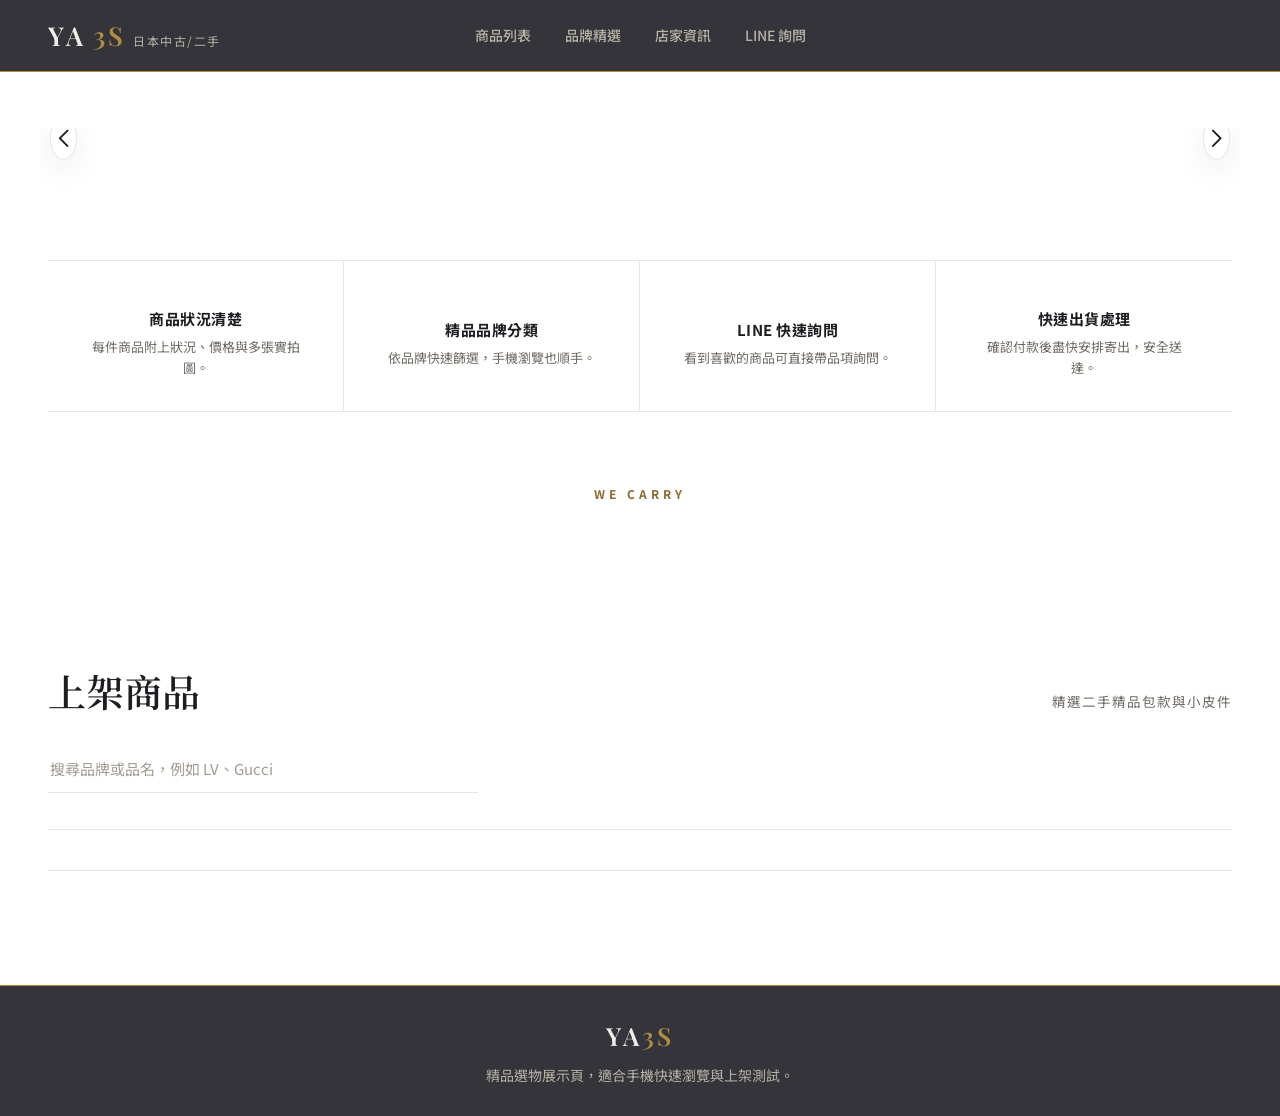
==== commit 87da9f62: "新前端" ====
--- a/ya3s網站(前端)/index.html
+++ b/ya3s網站(前端)/index.html
@@ -5,250 +5,23 @@
   <meta name="viewport" content="width=device-width, initial-scale=1.0" />
   <meta name="description" content="YA3S 精選二手精品包款與小皮件，提供商品展示、品牌篩選與 LINE 詢問。" />
   <title>YA3S 精品選物</title>
+  <link rel="preconnect" href="https://fonts.googleapis.com" />
+  <link rel="preconnect" href="https://fonts.gstatic.com" crossorigin />
+  <link href="https://fonts.googleapis.com/css2?family=Noto+Sans+TC:wght@400;500;700&family=Noto+Serif+TC:wght@500;600;700&family=Playfair+Display:wght@500;600;700&display=swap" rel="stylesheet" />
   <link rel="stylesheet" href="css/index.css" />
   <link rel="stylesheet" href="css/member.css" />
   <link rel="stylesheet" href="https://cdn.jsdelivr.net/npm/@tabler/icons-webfont@latest/tabler-icons.min.css" />
   <!-- 引入 Swiper CSS 套件 -->
   <link rel="stylesheet" href="https://cdn.jsdelivr.net/npm/swiper@11/swiper-bundle.min.css" />
-  
+
   <style>
-    /* 強制 hero 區塊本身水平置中內容，避免外部 CSS 造成偏移 */
-    .hero {
-      display: flex;
-      justify-content: center;
-      width: 100%;
-      box-sizing: border-box;
-    }
-
-    /* 滿版輪播外層容器（負責置中、控制最大寬度與限制橫向溢出） */
-    .hero-container-wrapper {
-      position: relative;
-      width: 100%;
-      max-width: 1200px;
-      margin: 0 auto;
-      overflow: hidden;  /* 防止側邊露出的圖片撐開整個網頁的滾動條 */
-      padding: 20px 0 50px 0; /* 留出下方給分頁圓點的空間 */
-    }
-
-    .hero-container-wrapper .swiper {
-      width: 100%;
-      overflow: visible !important; /* 關鍵：讓左右兩側鄰近的 slide 能夠顯露出來 */
-      display: flex;
-      justify-content: center;
-    }
-
-    /* 輪播卡片樣式 */
-    .hero-container-wrapper .swiper-slide {
-      position: relative;
-      width: 70%; /* 關鍵：主圖佔據 70% 寬度，剩餘的 30% 分配給左右兩側露出 */
-      box-sizing: border-box;
-      border-radius: 12px;
-      overflow: hidden;
-      box-shadow: 0 4px 15px rgba(0, 0, 0, 0.08);
-      background: #fff;
-      transition: transform 0.4s ease, opacity 0.4s ease;
-      opacity: 0.6; /* 非主圖的兩側圖片稍微淡化 */
-      transform: scale(0.9); /* 非主圖的兩側圖片稍微縮小，製造層次感 */
-    }
-
-    /* 當前正中間主圖的擴充樣式 */
-    .hero-container-wrapper .swiper-slide-active {
-      opacity: 1;
-      transform: scale(1);
-    }
-
-    /* 圖片包覆的按鈕，維持點擊可看詳情的功能 */
-    .hero-slide-btn {
-      display: block;
-      width: 100%;
-      padding: 0;
-      border: none;
-      background: none;
-      cursor: pointer;
-    }
-
-    .hero-slide-btn img {
-      display: block;
-      width: 100%;
-      height: auto;
-      aspect-ratio: 2.1 / 1; /* 控制圖片比例 */
-      object-fit: cover;
-    }
-
-    /* 圖片上、商品資訊下：卡片改為正常文件流，不再疊加在圖片上 */
-    .hero-slide-card {
-      position: static;
-      max-width: none;
-      background: #ffffff;
-      padding: 14px 18px 18px;
-      border-radius: 0 0 12px 12px;
-      display: flex;
-      flex-direction: column;
-      gap: 5px;
-      text-align: left;
-      z-index: 2;
-    }
-    .hero-slide-card span {
-      display: inline-block;
-      align-self: flex-start;
-      font-size: 11px;
-      font-weight: 600;
-      color: #ffffff;
-      background: #c9a063;
-      letter-spacing: 1px;
-      padding: 3px 9px;
-      border-radius: 4px;
-    }
-    .hero-slide-card strong {
-      font-size: 16px;
-      color: #252321;
-      line-height: 1.3;
-    }
-    .hero-slide-card b {
-      font-size: 14px;
-      color: #c9a063;
-    }
-
-    /* 左右自訂箭頭（圓形陰影白底設計） */
-    .hero-swiper-prev, .hero-swiper-next {
-      width: 44px;
-      height: 44px;
-      background: #ffffff !important;
-      border-radius: 50%;
-      box-shadow: 0 4px 10px rgba(0,0,0,0.15);
-      border: none;
-      cursor: pointer;
-      z-index: 10;
-      top: 50%;
-      transform: translateY(-50%);
-    }
-    .hero-swiper-prev::after, .hero-swiper-next::after {
-      font-size: 18px !important;
-      color: #333 !important;
-      font-weight: bold;
-    }
-    /* 調整箭頭位置，使其貼在「主圖」兩側邊緣 */
-    .hero-swiper-prev { left: 13%; }
-    .hero-swiper-next { right: 13%; }
-
-    /* 下方分頁圓點自訂顏色 */
-    .hero-container-wrapper .swiper-pagination-bullet-active {
-      background: #c9a063;
-    }
-
-    /* 手機版適應：在窄螢幕上讓主圖佔滿一點 */
-    @media (max-width: 768px) {
-      .hero-container-wrapper .swiper-slide {
-        width: 85%; 
-      }
-      .hero-swiper-prev { left: 5%; }
-      .hero-swiper-next { right: 5%; }
-      .hero-slide-card {
-        padding: 10px 14px 14px;
-      }
-    }
-
-    /* WE CARRY 品牌卡片（新增：含品牌代表商品圖） */
-    .brands-marquee-wrap {
-      overflow: hidden;
-    }
-    .brands-row {
-      display: flex;
-      flex-wrap: wrap;
-      gap: 16px;
-      justify-content: center;
-    }
-    .brands-marquee-wrap.is-scrolling .brands-row {
-      flex-wrap: nowrap;
-      justify-content: flex-start;
-      width: max-content;
-      animation: brandsScroll 40s linear infinite;
-    }
-    .brands-marquee-wrap.is-scrolling:hover .brands-row {
-      animation-play-state: paused;
-    }
-    @keyframes brandsScroll {
-      from { transform: translateX(0); }
-      to { transform: translateX(-50%); }
-    }
-    @media (prefers-reduced-motion: reduce) {
-      .brands-marquee-wrap.is-scrolling .brands-row {
-        animation: none;
-      }
-    }
-    .brand-card {
-      display: flex;
-      flex-direction: column;
-      align-items: center;
-      gap: 10px;
-      width: 130px;
-      padding: 0;
-      border: none;
-      background: none;
-      cursor: pointer;
-      transition: transform 0.25s ease;
-    }
-    .brand-card:hover {
-      transform: translateY(-4px);
-    }
-    .brand-card-image {
-      display: block;
-      width: 130px;
-      height: 130px;
-      border-radius: 50%;
-      overflow: hidden;
-      background: #f1ece4;
-      box-shadow: 0 4px 12px rgba(0,0,0,0.08);
-      border: 1px solid var(--line, #e6ded3);
-      padding: 16px;
-      box-sizing: border-box;
-    }
-    .brand-card-image img {
-      width: 100%;
-      height: 100%;
-      object-fit: contain;
-      display: block;
-    }
-    .brand-card-image--empty {
-      display: flex;
-      align-items: center;
-      justify-content: center;
-      background: var(--accent, #9f6b53);
-    }
-    .brand-card-letter {
-      font-family: Georgia, "Times New Roman", serif;
-      font-size: 44px;
-      font-weight: 700;
-      color: #ffffff;
-    }
-    @media (max-width: 768px) {
-      .brand-card-letter { font-size: 32px; }
-    }
-    .brand-card-name {
-      font-size: 13px;
-      letter-spacing: 1px;
-      color: var(--ink, #252321);
-      font-weight: 600;
-    }
-    @media (max-width: 768px) {
-      .brand-card { width: 90px; }
-      .brand-card-image { width: 90px; height: 90px; padding: 10px; }
-      .brand-card-name { font-size: 11px; }
-    }
-
-    /* ===== 手機版面防爆版修正 =====
-       問題成因：Grid/Flex 子元素預設 min-width: auto，遇到不可斷行的長字串
-       （長型號、商品編號）或未限制寬度的圖片時，會把該欄位撐開，
-       導致整體版面寬度超出螢幕、出現橫向捲動。以下為疊加式修正，
-       不影響原本 css/index.css 等檔案，僅在既有版面基礎上加保險。 */
-
-    /* 全站安全網：任何情況下都不允許橫向捲動 */
+    /* ===== 手機版面防爆版修正（安全網，保持既有版面不跑版） ===== */
     html, body {
       max-width: 100%;
       overflow-x: hidden;
     }
 
-    /* Grid / Flex 子元素加上 min-width: 0，解除「內容最小寬度」對版面的撐爆 */
+    /* Grid / Flex 子元素解除「內容最小寬度」造成的撐爆 */
     .detail-layout > .gallery,
     .detail-layout > .detail-info,
     .product-grid > .product-card,
@@ -258,7 +31,7 @@
       min-width: 0;
     }
 
-    /* 商品文字欄位：長型號、長商品名稱、長編號強制換行，避免撐開容器 */
+    /* 長文字欄位強制換行 */
     #detailBrand,
     #detailName,
     #detailSubtitle,
@@ -273,7 +46,7 @@
       word-break: break-word;
     }
 
-    /* 圖片一律限制在容器寬度內，避免原始尺寸撐爆版面 */
+    /* 圖片一律限制在容器寬度內 */
     .gallery img,
     .thumb-row img,
     .product-image img,
@@ -281,10 +54,10 @@
       max-width: 100%;
       height: auto;
       object-fit: contain;
-      background: var(--bg, #fbf7f0);
-    }
-
-    /* 縮圖列若圖片數量多，改為可橫向滑動，而不是把整個頁面撐寬 */
+      background: var(--surface-soft);
+    }
+
+    /* 縮圖列橫向滑動 */
     .thumb-row {
       display: flex;
       flex-wrap: nowrap;
@@ -296,18 +69,10 @@
       flex: 0 0 auto;
     }
 
-    /* ===== 主圖裁切修正 + 統一比例 =====
-       問題一：主圖容器原本用 object-fit: cover，會裁掉超出容器比例的部分。
-       改成 contain 讓照片完整顯示，多餘空間用背景色補滿。
-       問題二：容器高度原本會跟著每張照片的原始比例變動，導致不同商品的
-       主圖區塊忽高忽矮、視覺不一致。這裡加上固定的 aspect-ratio，
-       讓所有商品的主圖框永遠是同一個尺寸，不管原始照片是直的、橫的、
-       方的，都會用 contain 完整置中顯示在這個固定框內。
-       這裡加 !important 是為了確保能蓋過原本 css/index.css 裡可能存在的
-       object-fit: cover 或其他高度設定。 */
+    /* 主圖裁切修正 + 統一比例（含縮圖、商品卡） */
     .main-image {
       aspect-ratio: 4 / 3.6 !important;
-      background: var(--bg, #fbf7f0) !important;
+      background: var(--surface-soft) !important;
       display: flex !important;
       align-items: center !important;
       justify-content: center !important;
@@ -319,9 +84,8 @@
       object-fit: contain !important;
     }
 
-    /* 縮圖列、商品列表卡片同步套用，避免同樣的裁切問題出現在其他地方 */
     .thumb-row .thumb {
-      background: var(--bg, #fbf7f0) !important;
+      background: var(--surface-soft) !important;
       display: flex !important;
       align-items: center !important;
       justify-content: center !important;
@@ -331,13 +95,15 @@
     .product-image img,
     .member-order-card img {
       object-fit: contain !important;
-      background: var(--bg, #fbf7f0);
+      background: var(--surface-soft);
     }
   </style>
 </head>
 <body>
   <header class="site-header">
-    <a class="brand" href="#" aria-label="回到 YA3S 首頁" data-page="list">YA<span>3S</span><span style="font-size: 15px;">日本中古/二手</span></a>
+    <a class="brand" href="#" aria-label="回到 YA3S 首頁" data-page="list">
+      YA<span>3S</span><small>日本中古/二手</small>
+    </a>
     <nav class="desktop-nav" aria-label="主選單">
       <div class="nav-dropdown">
         <a href="#products" data-page="list" data-scroll-target="#products">商品列表</a>
@@ -369,15 +135,14 @@
 
   <main>
     <section id="pageList">
-      <!-- 已修改：移除 hero-copy，並改為 Swiper 居中輪播結構 -->
-      <section class="hero" aria-label="YA3S 精品選物" style="padding: 40px 0; background-color: #fcfbfa;">
+      <section class="hero" aria-label="YA3S 精品選物">
         <div class="hero-container-wrapper">
-          
+
           <div class="swiper heroSwiper">
             <div class="swiper-wrapper" id="heroSwiperWrapper">
               <!-- 資料由 JS 動態渲染產生 -->
             </div>
-            
+
             <!-- 分頁圓點 -->
             <div class="swiper-pagination"></div>
           </div>
@@ -385,28 +150,28 @@
           <!-- 左右導航箭頭 -->
           <button type="button" class="swiper-button-prev hero-swiper-prev" aria-label="上一張"></button>
           <button type="button" class="swiper-button-next hero-swiper-next" aria-label="下一張"></button>
-          
+
         </div>
       </section>
 
       <section class="trust-row" aria-label="服務特色">
         <article>
-          <span>✓</span>
+          <i class="ti ti-shield-check" aria-hidden="true"></i>
           <h2>商品狀況清楚</h2>
           <p>每件商品附上狀況、價格與多張實拍圖。</p>
         </article>
         <article>
-          <span>◇</span>
+          <i class="ti ti-tags" aria-hidden="true"></i>
           <h2>精品品牌分類</h2>
           <p>依品牌快速篩選，手機瀏覽也順手。</p>
         </article>
         <article>
-          <span>↗</span>
+          <i class="ti ti-brand-line" aria-hidden="true"></i>
           <h2>LINE 快速詢問</h2>
           <p>看到喜歡的商品可直接帶品項詢問。</p>
         </article>
         <article>
-          <span>◎</span>
+          <i class="ti ti-truck" aria-hidden="true"></i>
           <h2>快速出貨處理</h2>
           <p>確認付款後盡快安排寄出，安全送達。</p>
         </article>
@@ -421,7 +186,8 @@
 
       <section class="section" id="products">
         <div class="section-heading">
-          <p class="eyebrow">上架商品</p>
+          <h2 class="section-title">上架商品</h2>
+          <p class="section-note">精選二手精品包款與小皮件</p>
         </div>
         <div class="search-wrap">
           <input id="searchInput" type="search" placeholder="搜尋品牌或品名，例如 LV、Gucci" autocomplete="off" />
@@ -444,7 +210,7 @@
           </button>
           <div class="thumb-row" id="thumbRow"></div>
           <div class="detail-actions">
-            
+
           </div>
         </div>
         <article class="detail-info">
@@ -481,23 +247,23 @@
         <div class="tab-panel active" id="tab-desc">
           <p id="descBody"></p>
           <ul>
-            <li>商品圖片皆使用現有素材，可直接用於手機展示。</li>
-            <li>價格與狀況可在程式商品資料中快速更新。</li>
-            <li>點選 LINE 詢問會帶入目前商品名稱，方便對話。</li>
+            <li>每件商品皆以實物拍攝，狀況與價格於商品頁如實標示。</li>
+            <li>本頁圖片為實際商品照，色差依螢幕顯示略有差異。</li>
+            <li>點選「我要詢問」會自動帶入商品名稱，方便快速與我們聯繫。</li>
           </ul>
         </div>
         <div class="tab-panel" id="tab-auth">
           <ul>
-            <li>建議實際交易前再次確認尺寸、附件、磨損與購買來源。</li>
-            <li>可補充防塵袋、盒裝、購證或保卡等資訊，提高買家信任。</li>
-            <li>商品售出後可將狀態改為已售出，避免重複詢問。</li>
+            <li>商品皆經逐件檢查，整理重點依品牌與品項有所不同。</li>
+            <li>若商品附有防塵袋、盒裝、購證或保卡等附件，可於 LINE 確認細節。</li>
+            <li>高單價商品建議再次確認尺寸與實際磨損狀態後再進行交易。</li>
           </ul>
         </div>
         <div class="tab-panel" id="tab-ship">
           <ul>
-            <li>建議以 LINE 確認付款、寄送與面交細節。</li>
-            <li>高單價商品可採面交或保價寄送。</li>
-            <li>若為代售商品，請先確認售後與退換規則。</li>
+            <li>交易以 LINE 私訊確認付款、寄送與面交細節。</li>
+            <li>高單價商品可採面交或保值寄送，保障雙方權益。</li>
+            <li>下單後系統會自動開啟 LINE，並帶入訂單編號與商品名稱。</li>
           </ul>
         </div>
       </section>
@@ -550,9 +316,7 @@
               <label for="registerPhoneInput">聯絡電話（選填）</label>
               <input type="tel" id="registerPhoneInput" placeholder="方便我們用電話聯絡您" maxlength="30" />
             </div>
-            <p class="auth-warning" style="font-size: 12px; color: #9f6b53; line-height: 1.6; margin: -6px 0 14px;">
-              ⚠️ 提醒：LINE ID 與聯絡電話一經送出即無法自行修改，如需更新請聯絡客服協助處理。
-            </p>
+            <p class="auth-warning">提醒：LINE ID 與聯絡電話一經送出即無法自行修改，如需更新請聯絡客服協助處理。</p>
             <button type="submit" class="primary-button wide">註冊並登入</button>
             <p class="auth-error" id="registerErrorFront" hidden></p>
           </form>
@@ -619,36 +383,37 @@
   <div class="back-bar">
     <button class="back-button" type="button" id="storeBackButton">‹ 回到商品列表</button>
   </div>
-  
-  <div class="store-content" style="max-width: 1000px; margin: 40px auto; padding: 40px 30px; background-color: #FFFFFF;">
-    
-    <h1 style="text-align: center; margin-bottom: 40px; font-family: 'DFKai-SB', 'BiauKai', sans-serif; font-size: 36px; color: #252321; text-shadow: 1px 1px 2px rgba(0, 0, 0, 0.1);">店家資訊</h1>
-    
-    <div class="store-layout" style="display: flex; gap: 50px; justify-content: center; align-items: center; flex-wrap: wrap;">
-      
-      <div class="store-details" style="flex: 1; min-width: 300px; max-width: 400px; line-height: 2.2; font-size: 1.05rem;">
-        <div style="margin-bottom: 25px;">
-          <h3 style="margin: 0 0 8px 0; font-size: 1.2rem; color: #333;">📍 門市地址</h3>
-          <p style="margin: 0; color: #666;">台南市東區XXX路XX號（靠近XXX）</p>
-        </div>
-        
-        <div style="margin-bottom: 25px;">
-          <h3 style="margin: 0 0 8px 0; font-size: 1.2rem; color: #333;">⏰ 營業時間</h3>
-          <p style="margin: 0; color: #666;">週一至週日 13:00 - 21:00</p>
-        </div>
-        
-        <div style="margin-bottom: 25px;">
-          <h3 style="margin: 0 0 8px 0; font-size: 1.2rem; color: #333;">📞 聯絡電話</h3>
-          <p style="margin: 0; color: #666;">06-XXXXXXX</p>
-        </div>
-      </div>
-      
-      <div class="store-map-wrapper" style="flex: 1; min-width: 320px; max-width: 420px;">
-        <div style="width: 100%; aspect-ratio: 1 / 1; border-radius: 12px; overflow: hidden; box-shadow: 0 6px 20px rgba(0,0,0,0.06); border: 1px solid #eee;">
-          <iframe 
-            src="https://www.google.com/maps/embed?pb=!1m18!1m12!1m3!1d3673.555536604933!2d120.22977077534163!3d22.966590418414892!2m3!1f0!2f0!3f0!3m2!1i1024!2i768!4f13.1!3m3!1m2!1s0x346e741fbda4b01d%3A0x785f964b4fe1280!2z6Ie65Y2X5biC5pS_5bqc6K2m5a-f5bGA56ys5LiA5YiG5bGA5b636auY5rS-5Ye65omA!5e0!3m2!1szh-TW!2stw!4v1782578684048!5m2!1szh-TW!2stw" style="border:0; width: 100%; height: 100%; display:block;" 
-            allowfullscreen="" 
-            loading="lazy" 
+
+  <div class="store-content">
+
+    <h1 class="store-title">店家資訊</h1>
+
+    <div class="store-layout">
+
+      <div class="store-details">
+        <div class="store-info-group">
+          <h3>門市地址</h3>
+          <p>台南市東區XXX路XX號（靠近XXX）</p>
+        </div>
+
+        <div class="store-info-group">
+          <h3>營業時間</h3>
+          <p>週一至週日 13:00 - 21:00</p>
+        </div>
+
+        <div class="store-info-group">
+          <h3>聯絡電話</h3>
+          <p>06-XXXXXXX</p>
+        </div>
+      </div>
+
+      <div class="store-map-wrapper">
+        <div class="store-map-container">
+          <iframe
+            src="https://www.google.com/maps/embed?pb=!1m18!1m12!1m3!1d3673.555536604933!2d120.22977077534163!3d22.966590418414892!2m3!1f0!2f0!3f0!3m2!1i1024!2i768!4f13.1!3m3!1m2!1s0x346e741fbda4b01d%3A0x785f964b4fe1280!2z6Ie65Y2X5biC5pS_5bqc6K2m5a-f5bGA56ys5LiA5YiG5bGA5b636auY5rS-5Ye65omA!5e0!3m2!1szh-TW!2stw!4v1782578684048!5m2!1szh-TW!2stw"
+            style="border:0; width: 100%; height: 100%; display:block;"
+            allowfullscreen=""
+            loading="lazy"
             referrerpolicy="no-referrer-when-downgrade">
           </iframe>
         </div>
@@ -672,7 +437,7 @@
   </div>
   <div class="toast" id="toast" role="status" aria-live="polite"></div>
 
-  
+
   <script src="https://www.gstatic.com/firebasejs/10.12.2/firebase-app-compat.js"></script>
   <script src="https://www.gstatic.com/firebasejs/10.12.2/firebase-app-check-compat.js"></script>
   <script src="https://www.gstatic.com/firebasejs/10.12.2/firebase-firestore-compat.js"></script>
@@ -681,5 +446,6 @@
   <script src="https://cdn.jsdelivr.net/npm/swiper@11/swiper-bundle.min.js"></script>
 
   <script src="js/index.js"></script>
+  <script src="js/reveal.js"></script>
 </body>
-</html>+</html>
--- a/ya3s網站(前端)/css/index.css
+++ b/ya3s網站(前端)/css/index.css
@@ -1,14 +1,25 @@
+/* =====================================================================
+   YA3S 精品選物 — Boutique Flagship
+   世界：高階精品旗艦店。白底陳列、石墨灰導覽列、黃銅金點綴。
+   商品照片是主角，介面退居其後；細線、留白、克制的互動。
+   ===================================================================== */
+
 :root {
-  --bg: #fbf7f0;
+  --bg: #ffffff;
   --surface: #ffffff;
-  --surface-soft: #f3ede5;
-  --ink: #252321;
-  --muted: #716b63;
-  --line: #e5dbcf;
-  --accent: #9f6b53;
-  --accent-dark: #7c4e3d;
+  --surface-soft: #fbf7f0;   /* 與 Cloudinary 內嵌的米白襯底一致 */
+  --ink: #1d1c20;
+  --muted: #6e6a63;
+  --line: #e7e5e0;
+  --accent: #8a6a2e;         /* 深黃銅：白底文字可達 AA */
+  --accent-dark: #6b5020;
+  --gold: #b08d3f;           /* 亮黃銅：裝飾與大面積元素 */
+  --nav: #34343a;            /* 石墨灰導覽列 / 頁尾 */
+  --nav-ink: #f1eee7;
+  --nav-muted: #b7b2a7;
   --green: #2f6f4e;
-  --shadow: 0 18px 48px rgba(42, 31, 24, 0.12);
+  --shadow: 0 24px 60px rgba(29, 28, 32, 0.10);
+  --shadow-sm: 0 10px 30px rgba(29, 28, 32, 0.08);
 }
 
 * {
@@ -22,9 +33,10 @@
 body {
   margin: 0;
   font-family: "Noto Sans TC", "Microsoft JhengHei", Arial, sans-serif;
-  background: #FFFFFF;
+  background: var(--bg);
   color: var(--ink);
   line-height: 1.6;
+  -webkit-font-smoothing: antialiased;
 }
 
 body.no-scroll {
@@ -54,98 +66,122 @@
   display: none !important;
 }
 
+/* ---------- 標題字體 ---------- */
+.display,
+.brand,
+.site-footer strong,
+.hero-slide-card strong,
+.hero-slide-card b,
+.detail-info h1,
+.price-panel strong,
+.product-meta b,
+.section-title,
+.store-title,
+.member-order-info strong,
+.mc-order-alert-text strong,
+.mc-empty strong,
+.mc-stat strong,
+.auth-tab,
+.member-tab {
+  font-family: "Playfair Display", "Noto Serif TC", Georgia, "Times New Roman", serif;
+}
+
+/* ---------- 導覽列 ---------- */
 .site-header {
   position: sticky;
   top: 0;
   z-index: 9999;
-  overflow: visible;
-
   display: grid;
   grid-template-columns: 1fr auto 1fr;
   align-items: center;
-  min-height: 68px;
+  min-height: 72px;
   padding: 0 48px;
-  background: #D0D0D0;
-  border-bottom: 1px solid var(--line);
-  backdrop-filter: blur(16px);
+  background: var(--nav);
+  color: var(--nav-ink);
+  border-bottom: 1px solid var(--gold);
 }
 
 .desktop-nav {
   justify-self: center;
+  display: flex;
+  align-items: center;
+  gap: 6px;
 }
 
 .header-actions {
   justify-self: end;
-}
-
-.brand,
-.site-footer strong {
-  font-family: Georgia, "Times New Roman", serif;
-  font-size: 25px;
+  display: flex;
+  align-items: center;
+  gap: 10px;
+}
+
+.brand {
+  display: inline-flex;
+  align-items: baseline;
+  gap: 7px;
+  font-size: 26px;
   letter-spacing: 3px;
   font-weight: 600;
-}
-
-.brand span,
-.site-footer span {
-  color: var(--accent);
-}
-
-.desktop-nav,
-.header-actions {
-  display: flex;
-  align-items: center;
-  gap: 22px;
-}
-/* 導覽列整體的排版（讓裡面所有按鈕排成一排、置中對齊） */
-.desktop-nav {
-  display: flex;
-  align-items: center;
-  gap: 12px; /* 按鈕與按鈕之間的間距 */
-}
-
-/* 針對超連結與按鈕的精美樣式 */
+  color: var(--nav-ink);
+}
+
+.brand span {
+  color: var(--gold);
+}
+
+.brand small {
+  font-family: "Noto Sans TC", "Microsoft JhengHei", sans-serif;
+  font-size: 12px;
+  letter-spacing: 1.5px;
+  font-weight: 400;
+  color: var(--nav-muted);
+}
+
+/* 導覽連結：去框化，回歸精品店式安靜文字 */
 .desktop-nav a,
-.link-button {
-  /* 文字與字體設定 */
-  color: var(--muted, #666); /* 若變數失效，備用顏色為質感深灰 */
+.desktop-nav .link-button {
+  color: var(--nav-muted);
   font-size: 14px;
   font-weight: 500;
-  text-decoration: none; /* 移除超連結下底線 */
-  
-  /* 結構設定（讓 padding 能完美撐開） */
   display: inline-flex;
   align-items: center;
   justify-content: center;
-  
-  /* 背景與邊框（最關鍵的美觀關鍵） */
   background: transparent;
-  border: 1px solid rgba(0, 0, 0, 0.15); /* 細緻的淺色邊框，比純黑更好看 */
-  border-radius: 6px; /* 微圓角，現代網頁的核心靈魂 */
-  
-  /* 內邊距：上下 8px 舒適，左右 16px 讓按鈕有呼吸空間 */
-  padding: 8px 16px; 
-  
-  /* 轉場動畫：讓滑鼠懸停時的變化很柔和 */
-  transition: all 0.2s ease-in-out;
+  border: 0;
+  border-radius: 0;
+  padding: 10px 14px;
+  transition: color 0.2s ease;
   cursor: pointer;
-}
-
-/* 消除按鈕與超連結的預設雜音 */
-.link-button {
-  outline: none;
+  position: relative;
   font-family: inherit;
 }
 
-/* ✨ 動態效果：滑鼠移上去時（Hover） */
+.desktop-nav a::after,
+.desktop-nav .link-button::after {
+  content: '';
+  position: absolute;
+  left: 14px;
+  right: 14px;
+  bottom: 4px;
+  height: 1px;
+  background: var(--gold);
+  transform: scaleX(0);
+  transform-origin: left;
+  transition: transform 0.25s cubic-bezier(0.22, 0.61, 0.36, 1);
+}
+
 .desktop-nav a:hover,
-.link-button:hover {
-  color: #111; /* 文字變深 */
-  border-color: var(--muted, #666); /* 邊框變明顯 */
-  background-color: rgba(0, 0, 0, 0.03); /* 淡淡的灰色背景，極具質感 */
-}
-
-/* 下拉選單 */
+.desktop-nav .link-button:hover,
+.desktop-nav a:focus-visible,
+.desktop-nav .link-button:focus-visible {
+  color: var(--nav-ink);
+}
+
+.desktop-nav a:hover::after,
+.desktop-nav .link-button:hover::after {
+  transform: scaleX(1);
+}
+
 .nav-dropdown {
   position: relative;
 }
@@ -153,7 +189,7 @@
 .nav-dropdown > a {
   display: flex;
   align-items: center;
-  gap: 4px;
+  gap: 5px;
 }
 
 .nav-dropdown > a::after {
@@ -171,15 +207,16 @@
   top: 100%;
   left: 50%;
   transform: translateX(-50%);
-  padding-top: 10px;
-  min-width: 150px;
+  padding-top: 12px;
+  min-width: 170px;
   opacity: 0;
   pointer-events: none;
   transition: opacity 0.18s, transform 0.18s;
   z-index: 30;
 }
 
-.nav-dropdown:hover .nav-dropdown-menu {
+.nav-dropdown:hover .nav-dropdown-menu,
+.nav-dropdown:focus-within .nav-dropdown-menu {
   opacity: 1;
   pointer-events: auto;
 }
@@ -187,7 +224,7 @@
 .nav-dropdown-menu-inner {
   background: var(--surface);
   border: 1px solid var(--line);
-  border-radius: 8px;
+  border-radius: 4px;
   box-shadow: var(--shadow);
   padding: 6px 0;
 }
@@ -213,32 +250,38 @@
 .menu-button {
   width: 40px;
   height: 40px;
-  border: 1px solid var(--line);
-  background: var(--surface);
-  color: var(--ink);
-  border-radius: 8px;
-}
-
-.icon-button {
+  border: 1px solid transparent;
+  background: transparent;
+  color: var(--nav-ink);
+  border-radius: 50%;
   display: flex;
   align-items: center;
   justify-content: center;
-  font-size: 20px; /* SVG icon 改用 20px 左右視覺比較剛好 */
+  transition: color 0.2s, border-color 0.2s, background 0.2s;
+}
+
+.icon-button {
+  font-size: 21px;
   line-height: 1;
+}
+
+.icon-button:hover {
+  color: var(--gold);
+  border-color: rgba(255, 255, 255, 0.18);
+  background: rgba(255, 255, 255, 0.05);
 }
 
 .menu-button {
   display: none;
   flex-direction: column;
   justify-content: center;
-  align-items: center;
   gap: 5px;
 }
 
 .menu-button span {
   width: 19px;
   height: 2px;
-  background: var(--ink);
+  background: var(--nav-ink);
   border-radius: 999px;
   transition: transform 0.2s, opacity 0.2s;
 }
@@ -253,6 +296,22 @@
 
 .menu-button.open span:nth-child(3) {
   transform: translateY(-7px) rotate(-45deg);
+}
+
+/* 一般安靜文字連結（如「忘記密碼？」） */
+.link-button {
+  background: transparent;
+  border: 0;
+  padding: 0;
+  color: var(--muted);
+  cursor: pointer;
+  font-family: inherit;
+  font-size: 13.5px;
+  transition: color 0.2s;
+}
+
+.link-button:hover {
+  color: var(--accent);
 }
 
 .mobile-nav {
@@ -262,8 +321,9 @@
   right: 0;
   display: none;
   flex-direction: column;
-  background: var(--surface);
-  border-bottom: 1px solid var(--line);
+  background: var(--nav);
+  color: var(--nav-ink);
+  border-bottom: 1px solid var(--gold);
   box-shadow: var(--shadow);
 }
 
@@ -273,330 +333,394 @@
 
 .mobile-nav a,
 .mobile-nav button {
-  padding: 15px 24px;
+  padding: 16px 26px;
   border: 0;
-  border-bottom: 1px solid var(--line);
+  border-bottom: 1px solid rgba(255, 255, 255, 0.08);
   background: transparent;
-  color: var(--ink);
+  color: var(--nav-ink);
   text-align: left;
-}
-
+  font-size: 15px;
+}
+
+.mobile-nav a:hover,
+.mobile-nav button:hover {
+  color: var(--gold);
+}
+
+/* ---------- 首頁 Hero 輪播 ---------- */
 .hero {
-  display: grid;
-  grid-template-columns: minmax(0, 1.05fr) minmax(320px, 0.95fr);
-  align-items: center;
-  gap: 48px;
-  min-height: 560px;
-  padding: 58px 48px 48px;
+  display: flex;
+  justify-content: center;
+  width: 100%;
+  padding: 56px 0 68px;
+  background: var(--bg);
+}
+
+.hero-container-wrapper {
+  position: relative;
+  width: 100%;
+  max-width: 1200px;
+  margin: 0 auto;
   overflow: hidden;
-}
-
-.hero-copy {
-  max-width: 620px;
-}
-
-.eyebrow {
-  margin: 0 0 12px;
-  color: var(--accent);
-  font-size: 12px;
-  font-weight: 700;
-  letter-spacing: 2.5px;
-}
-
-.hero h1 {
-  margin: 0;
-  max-width: 640px;
-  font-family: Georgia, "Times New Roman", serif;
-  font-size: 56px;
-  line-height: 1.08;
-  letter-spacing: 0;
-}
-
-.hero-copy > p:not(.eyebrow) {
-  max-width: 540px;
-  margin: 22px 0 30px;
-  color: var(--muted);
-  font-size: 16px;
-}
-
-.hero-actions,
-.detail-actions,
-.buy-panel {
-  display: flex;
-  gap: 12px;
-  flex-wrap: wrap;
-}
-
-.primary-button,
-.secondary-button,
-.outline-button,
-.line-button,
-.back-button {
-  display: inline-flex;
-  align-items: center;
+  padding: 12px 0 52px;
+}
+
+.hero-container-wrapper .swiper {
+  width: 100%;
+  overflow: visible !important;
+  display: flex;
   justify-content: center;
-  min-height: 46px;
-  border-radius: 8px;
-  padding: 0 22px;
-  border: 1px solid transparent;
-  transition: transform 0.15s, background 0.15s, border-color 0.15s;
-}
-
-.primary-button {
-  background: var(--accent);
-  color: white;
-}
-
-.primary-button:hover,
-.line-button:hover {
-  transform: translateY(-1px);
-}
-
-.secondary-button,
-.outline-button,
-.back-button {
+}
+
+.hero-container-wrapper .swiper-slide {
+  position: relative;
+  width: 70%;
+  box-sizing: border-box;
+  border-radius: 3px;
+  overflow: hidden;
   background: var(--surface);
-  border-color: var(--line);
-  color: var(--ink);
-}
-
-.secondary-button:hover,
-.outline-button:hover,
-.back-button:hover {
-  border-color: var(--accent);
-  color: var(--accent);
-}
-
-.line-button {
-  background: #06c755;
-  color: white;
-}
-
-.wide {
+  opacity: 0.45;
+  transform: scale(0.92);
+  transition: transform 0.5s cubic-bezier(0.22, 0.61, 0.36, 1), opacity 0.5s ease;
+}
+
+.hero-container-wrapper .swiper-slide-active {
+  opacity: 1;
+  transform: scale(1);
+}
+
+.hero-slide-btn {
+  display: block;
   width: 100%;
-}
-
-.hero-visual {
-  position: relative;
-  aspect-ratio: 4 / 3;
-  border-radius: 8px;
-  overflow: hidden;
-  background: var(--surface-soft);
-  box-shadow: var(--shadow);
-  border: 0;
-  padding: 0;
-  width: 100%;
-  cursor: pointer;
-}
-
-.hero-visual:hover{
-    transform:translateY(-6px);
-}
-
-.hero-visual:hover .hero-card{
-    transform:scale(1.03);
-}
-
-
-.hero-visual img {
-  position: absolute;
-  inset: 0;
-  width: 100%;
-  height: 100%;
-  object-fit: cover;
-  transition: opacity 0.6s ease;
-}
-
-/* 上 / 下一張按鈕 */
-.hero-nav {
-  position: absolute;
-  top: 50%;
-  transform: translateY(-50%);
-  z-index: 4;
-  width: 50px;
-  height: 50px;
-  border-radius: 50%;
-  border: 0;
-  background: rgba(255, 255, 255, 0.88);
-  color: var(--ink);
-  font-size: 28px;
-  line-height: 1;
-  display: flex;
-  align-items: center;
-  justify-content: center;
-  box-shadow: 0 2px 10px rgba(0,0,0,0.15);
-  transition: background 0.2s, transform 0.2s;
-  backdrop-filter: blur(4px);
-}
-
-.hero-nav:hover {
-  background: white;
-  transform: translateY(-50%) scale(1.08);
-}
-
-.hero-nav-prev { left: 14px; }
-.hero-nav-next { right: 14px; }
-
-/* 圖片點擊區（進入商品頁） */
-.hero-img-btn {
-  display: block;
-  position: absolute;
-  inset: 0;
-  width: 100%;
-  height: 100%;
   padding: 0;
   border: 0;
   background: none;
   cursor: pointer;
-  z-index: 1;
-}
-
-/* 指示器（底部中央） */
-.hero-dots {
-  position: absolute;
-  bottom: 16px;
-  left: 50%;
-  transform: translateX(-50%);
-  display: flex;
-  gap: 7px;
-  z-index: 4;
-}
-
-.hero-dot {
-  width: 7px;
-  height: 7px;
+}
+
+.hero-slide-btn img {
+  display: block;
+  width: 100%;
+  height: auto;
+  aspect-ratio: 2.1 / 1;
+  object-fit: cover;
+  background: var(--surface-soft);
+}
+
+.hero-slide-card {
+  display: grid;
+  gap: 6px;
+  text-align: center;
+  padding: 18px 18px 6px;
+}
+
+.hero-slide-card span {
+  align-self: center;
+  font-size: 10px;
+  font-weight: 700;
+  letter-spacing: 3px;
+  color: var(--accent);
+  background: none;
+  border-radius: 0;
+  padding: 0;
+}
+
+.hero-slide-card strong {
+  font-size: 21px;
+  font-weight: 600;
+  color: var(--ink);
+  line-height: 1.3;
+}
+
+.hero-slide-card b {
+  font-size: 18px;
+  font-weight: 600;
+  color: var(--ink);
+}
+
+.hero-swiper-prev,
+.hero-swiper-next {
+  width: 46px;
+  height: 46px;
+  background: rgba(255, 255, 255, 0.82) !important;
+  border: 1px solid var(--line) !important;
   border-radius: 50%;
-  background: rgba(255, 255, 255, 0.45);
-  border: 0;
-  padding: 0;
+  box-shadow: var(--shadow-sm);
   cursor: pointer;
-  transition: background 0.25s, transform 0.25s;
-}
-
-.hero-dot.active {
-  background: white;
-  transform: scale(1.35);
-}
-
-.hero-card {
-  position: absolute;
-  right: 22px;
-  bottom: 22px;
-  z-index: 4;
-  width: min(280px, calc(100% - 44px));
-  padding: 18px;
-  border-radius: 8px;
-  background: rgba(255, 255, 255, 0.92);
-  box-shadow: 0 14px 32px rgba(0, 0, 0, 0.12);
-}
-
-.hero-card span,
-.hero-card strong,
-.hero-card b {
-  display: block;
-}
-
-.hero-card span {
-  color: var(--muted);
-  font-size: 12px;
-}
-
-.hero-card strong {
-  margin: 3px 0 8px;
-  font-size: 18px;
-}
-
-.hero-card b {
-  color: var(--accent);
-  font-family: Georgia, "Times New Roman", serif;
-  font-size: 28px;
-}
-
+  z-index: 10;
+  top: 46%;
+  transform: translateY(-50%);
+  backdrop-filter: blur(4px);
+  transition: border-color 0.2s, background 0.2s;
+}
+
+.hero-swiper-prev:hover,
+.hero-swiper-next:hover {
+  border-color: var(--gold) !important;
+}
+
+.hero-swiper-prev::after,
+.hero-swiper-next::after {
+  font-size: 17px !important;
+  color: var(--ink) !important;
+  font-weight: 600;
+}
+
+.hero-swiper-prev {
+  left: 13%;
+}
+
+.hero-swiper-next {
+  right: 13%;
+}
+
+.hero-container-wrapper .swiper-pagination-bullet {
+  width: 6px;
+  height: 6px;
+  background: #d8d4cc;
+  opacity: 1;
+  transition: transform 0.25s, background 0.25s;
+}
+
+.hero-container-wrapper .swiper-pagination-bullet-active {
+  transform: scaleX(3);
+  border-radius: 999px;
+  background: var(--gold);
+}
+
+/* ---------- 服務特色 ---------- */
 .trust-row {
   display: grid;
   grid-template-columns: repeat(4, 1fr);
-  gap: 1px;
-  padding: 1px 48px;
-  background: var(--line);
+  border-top: 1px solid var(--line);
+  border-bottom: 1px solid var(--line);
+  margin: 0 48px;
 }
 
 .trust-row article {
   min-height: 150px;
-  padding: 28px 24px;
-  background: var(--surface);
+  padding: 32px 26px;
   display: flex;
   flex-direction: column;
   align-items: center;
+  justify-content: center;
   text-align: center;
-}
-
-.trust-row span {
+  border-right: 1px solid var(--line);
+}
+
+.trust-row article:last-child {
+  border-right: 0;
+}
+
+.trust-row .ti {
   color: var(--accent);
-  font-size: 32px;
-  margin-bottom: 10px;
+  font-size: 27px;
+  margin-bottom: 14px;
 }
 
 .trust-row h2 {
   margin: 0 0 6px;
   font-size: 15px;
+  font-weight: 700;
+  letter-spacing: 0.5px;
 }
 
 .trust-row p {
   margin: 0;
   color: var(--muted);
   font-size: 13px;
-  line-height: 1.5;
-}
-
-.section,
-.brands-section,
-.detail-tabs {
-  padding: 56px 48px;
+  line-height: 1.6;
+  max-width: 220px;
+}
+
+/* ---------- 品牌牆 ---------- */
+.brands-section {
+  padding: 72px 48px 56px;
+  text-align: center;
+}
+
+.brands-section .eyebrow {
+  margin-bottom: 34px;
+}
+
+.eyebrow {
+  margin: 0;
+  color: var(--accent);
+  font-size: 12px;
+  font-weight: 700;
+  letter-spacing: 4px;
+  text-transform: uppercase;
+}
+
+.brands-marquee-wrap {
+  overflow: hidden;
+}
+
+.brands-row {
+  display: flex;
+  flex-wrap: wrap;
+  gap: 16px 40px;
+  justify-content: center;
+}
+
+.brands-marquee-wrap.is-scrolling .brands-row {
+  flex-wrap: nowrap;
+  justify-content: flex-start;
+  width: max-content;
+  animation: brandsScroll 42s linear infinite;
+}
+
+.brands-marquee-wrap.is-scrolling:hover .brands-row {
+  animation-play-state: paused;
+}
+
+@keyframes brandsScroll {
+  from { transform: translateX(0); }
+  to { transform: translateX(-50%); }
+}
+
+@media (prefers-reduced-motion: reduce) {
+  .brands-marquee-wrap.is-scrolling .brands-row {
+    animation: none;
+  }
+}
+
+.brand-card {
+  display: flex;
+  flex-direction: column;
+  align-items: center;
+  gap: 12px;
+  width: 128px;
+  padding: 0;
+  border: 0;
+  background: none;
+  cursor: pointer;
+  transition: transform 0.3s cubic-bezier(0.22, 0.61, 0.36, 1);
+}
+
+.brand-card:hover {
+  transform: translateY(-4px);
+}
+
+.brand-card-image {
+  display: block;
+  width: 128px;
+  height: 128px;
+  border-radius: 50%;
+  overflow: hidden;
+  background: var(--surface);
+  box-shadow: none;
+  border: 1px solid var(--line);
+  padding: 22px;
+  box-sizing: border-box;
+  transition: border-color 0.25s, box-shadow 0.25s;
+}
+
+.brand-card:hover .brand-card-image {
+  border-color: var(--gold);
+  box-shadow: var(--shadow-sm);
+}
+
+.brand-card-image img {
+  width: 100%;
+  height: 100%;
+  object-fit: contain;
+  display: block;
+  filter: grayscale(1) contrast(0.92);
+  opacity: 0.9;
+  transition: filter 0.3s, opacity 0.3s;
+}
+
+.brand-card:hover .brand-card-image img {
+  filter: none;
+  opacity: 1;
+}
+
+.brand-card-image--empty {
+  display: flex;
+  align-items: center;
+  justify-content: center;
+  background: var(--nav);
+}
+
+.brand-card-letter {
+  font-family: "Playfair Display", Georgia, serif;
+  font-size: 46px;
+  font-weight: 500;
+  color: var(--nav-ink);
+}
+
+.brand-card-name {
+  font-size: 12px;
+  letter-spacing: 2px;
+  color: var(--ink);
+  font-weight: 600;
+}
+
+/* ---------- 商品列表 ---------- */
+.section {
+  padding: 76px 48px 88px;
+  max-width: 1280px;
+  margin: 0 auto;
 }
 
 .section-heading {
   display: flex;
-  align-items: end;
+  align-items: baseline;
   justify-content: space-between;
   gap: 24px;
-  margin-bottom: 20px;
-}
-
-.section h2 {
+  margin-bottom: 30px;
+}
+
+.section-title {
   margin: 0;
-  font-family: Georgia, "Times New Roman", serif;
-  font-size: 34px;
+  font-size: 38px;
+  font-weight: 600;
   line-height: 1.2;
 }
 
+.section-note {
+  margin: 0;
+  color: var(--muted);
+  font-size: 13.5px;
+  letter-spacing: 1px;
+}
+
 .search-wrap {
-  margin-bottom: 18px;
+  margin-bottom: 22px;
 }
 
 .search-wrap input {
   width: 100%;
-  max-width: 420px;
-  height: 46px;
-  border: 1px solid var(--line);
-  border-radius: 8px;
-  padding: 0 15px;
-  background: var(--surface);
+  max-width: 430px;
+  height: 48px;
+  border: 0;
+  border-bottom: 1px solid var(--line);
+  border-radius: 0;
+  padding: 0 2px;
+  background: transparent;
   color: var(--ink);
   outline: none;
+  font-size: 15px;
+  transition: border-color 0.2s;
+}
+
+.search-wrap input::placeholder {
+  color: #a29d93;
 }
 
 .search-wrap input:focus {
-  border-color: var(--accent);
-  box-shadow: 0 0 0 3px rgba(159, 107, 83, 0.12);
+  border-bottom-color: var(--gold);
 }
 
 .filter-bar {
   display: flex;
-  gap: 9px;
+  gap: 4px;
   overflow-x: auto;
-  padding-bottom: 12px;
-  margin-bottom: 18px;
+  padding-bottom: 14px;
+  margin-bottom: 26px;
   scrollbar-width: none;
+  border-bottom: 1px solid var(--line);
 }
 
 .filter-bar::-webkit-scrollbar,
@@ -606,24 +730,32 @@
 
 .filter-chip {
   flex: 0 0 auto;
-  height: 38px;
-  padding: 0 18px;
-  border: 1px solid var(--line);
-  border-radius: 999px;
-  background: var(--surface);
+  height: 40px;
+  padding: 0 16px;
+  border: 0;
+  border-bottom: 2px solid transparent;
+  border-radius: 0;
+  background: transparent;
   color: var(--muted);
+  font-size: 13.5px;
+  letter-spacing: 0.4px;
+  transition: color 0.2s;
+}
+
+.filter-chip:hover {
+  color: var(--ink);
 }
 
 .filter-chip.active {
-  background: var(--accent);
-  border-color: var(--accent);
-  color: white;
+  color: var(--ink);
+  border-bottom-color: var(--gold);
+  font-weight: 700;
 }
 
 .product-grid {
   display: grid;
-  grid-template-columns: repeat(auto-fill, minmax(210px, 1fr));
-  gap: 18px;
+  grid-template-columns: repeat(auto-fill, minmax(230px, 1fr));
+  gap: 30px 24px;
 }
 
 .product-card {
@@ -636,18 +768,18 @@
   padding: 0;
   overflow: hidden;
   border: 1px solid var(--line);
-  border-radius: 8px;
+  border-radius: 3px;
   background: var(--surface);
   color: var(--ink);
   text-align: left;
   text-decoration: none;
-  transition: transform 0.18s, box-shadow 0.18s, border-color 0.18s;
+  transition: transform 0.3s cubic-bezier(0.22, 0.61, 0.36, 1), box-shadow 0.3s, border-color 0.3s;
 }
 
 .product-card button:hover {
-  transform: translateY(-3px);
-  border-color: rgba(159, 107, 83, 0.45);
-  box-shadow: 0 14px 30px rgba(42, 31, 24, 0.1);
+  transform: translateY(-5px);
+  border-color: rgba(176, 141, 63, 0.55);
+  box-shadow: var(--shadow-sm);
 }
 
 .product-image {
@@ -660,88 +792,92 @@
 .product-image img {
   width: 100%;
   height: 100%;
-  object-fit: cover;
+  object-fit: contain;
+  transition: transform 0.6s cubic-bezier(0.22, 0.61, 0.36, 1);
+}
+
+.product-card button:hover .product-image img {
+  transform: scale(1.04);
 }
 
 .product-meta {
   display: grid;
-  gap: 3px;
-  padding: 15px;
+  gap: 4px;
+  padding: 16px 18px 18px;
 }
 
 .product-meta small {
   color: var(--accent);
-  font-size: 11px;
+  font-size: 10.5px;
   font-weight: 700;
-  letter-spacing: 1.2px;
+  letter-spacing: 1.8px;
+  text-transform: uppercase;
 }
 
 .product-meta strong {
   min-height: 48px;
-  font-size: 16px;
+  font-size: 15.5px;
+  font-weight: 600;
   line-height: 1.5;
 }
 
 .product-meta em {
   color: var(--muted);
-  font-size: 13px;
+  font-size: 12.5px;
   font-style: normal;
 }
 
 .product-meta b {
-  margin-top: 6px;
-  color: var(--ink);
-  font-family: Georgia, "Times New Roman", serif;
-  font-size: 24px;
+  margin-top: 7px;
+  font-size: 22px;
+  font-weight: 600;
 }
 
 .empty {
   grid-column: 1 / -1;
-  padding: 44px;
+  padding: 46px;
   border: 1px dashed var(--line);
-  border-radius: 8px;
-  background: rgba(255, 255, 255, 0.62);
+  border-radius: 4px;
+  background: rgba(255, 255, 255, 0.6);
   color: var(--muted);
   text-align: center;
 }
 
-.brands-section {
-  background: var(--surface);
-  border-block: 1px solid var(--line);
-  text-align: center;
-}
-
-.brands-row {
-  display: flex;
-  justify-content: center;
-  gap: 16px 34px;
-  flex-wrap: wrap;
-}
-
-.brands-row button {
+/* ---------- 商品詳情 ---------- */
+.back-bar {
+  padding: 26px 48px 0;
+  max-width: 1180px;
+  margin: 0 auto;
+}
+
+.back-button {
+  display: inline-flex;
+  align-items: center;
+  min-height: 40px;
   border: 0;
   background: transparent;
-  color: #aaa097;
-  font-family: Georgia, "Times New Roman", serif;
-  font-size: 20px;
-  letter-spacing: 2px;
-}
-
-.brands-row button:hover {
+  color: var(--muted);
+  padding: 0;
+  font-size: 14px;
+  letter-spacing: 0.5px;
+  transition: color 0.2s;
+}
+
+.back-button:hover {
   color: var(--accent);
 }
 
-.back-bar {
-  padding: 20px 48px 0;
+.detail-page {
+  min-height: 80vh;
 }
 
 .detail-layout {
   display: grid;
   grid-template-columns: minmax(280px, 0.95fr) minmax(300px, 1.05fr);
-  gap: 46px;
+  gap: 52px;
   max-width: 1180px;
   margin: 0 auto;
-  padding: 34px 48px 42px;
+  padding: 30px 48px 56px;
 }
 
 .main-image {
@@ -750,7 +886,7 @@
   aspect-ratio: 1 / 1;
   overflow: hidden;
   border: 1px solid var(--line);
-  border-radius: 8px;
+  border-radius: 3px;
   background: var(--surface-soft);
   padding: 0;
 }
@@ -758,69 +894,75 @@
 .main-image img {
   width: 100%;
   height: 100%;
-  object-fit: cover;
+  object-fit: contain;
 }
 
 .cert-label {
   position: absolute;
-  left: 16px;
-  bottom: 16px;
-  padding: 7px 12px;
+  left: 18px;
+  bottom: 18px;
+  padding: 7px 14px;
   border-radius: 999px;
   background: rgba(255, 255, 255, 0.92);
   color: var(--green);
   font-size: 12px;
   font-weight: 700;
+  border: 1px solid rgba(47, 111, 78, 0.18);
 }
 
 .thumb-row {
   display: flex;
-  gap: 10px;
+  gap: 12px;
   overflow-x: auto;
-  margin: 14px 0 18px;
-  padding-bottom: 2px;
+  margin: 16px 0 0;
+  padding-bottom: 4px;
   scrollbar-width: none;
 }
 
 .thumb {
-  flex: 0 0 74px;
-  width: 74px;
-  height: 74px;
+  flex: 0 0 76px;
+  width: 76px;
+  height: 76px;
   overflow: hidden;
-  border: 2px solid var(--line);
-  border-radius: 8px;
-  background: var(--surface);
+  border: 1px solid var(--line);
+  border-radius: 3px;
+  background: var(--surface-soft);
   padding: 0;
+  transition: border-color 0.2s;
 }
 
 .thumb.active {
-  border-color: var(--accent);
+  border-color: var(--gold);
+  border-width: 2px;
 }
 
 .thumb img {
   width: 100%;
   height: 100%;
-  object-fit: cover;
+  object-fit: contain;
 }
 
 .detail-brand {
-  margin: 6px 0 8px;
+  margin: 8px 0 12px;
   color: var(--accent);
-  font-size: 12px;
-  font-weight: 800;
-  letter-spacing: 2px;
+  font-size: 11.5px;
+  font-weight: 700;
+  letter-spacing: 3px;
+  text-transform: uppercase;
 }
 
 .detail-info h1 {
   margin: 0;
-  font-family: Georgia, "Times New Roman", serif;
-  font-size: 42px;
+  font-size: 40px;
+  font-weight: 600;
   line-height: 1.15;
 }
 
 .detail-subtitle {
-  margin: 16px 0 20px;
+  margin: 16px 0 22px;
   color: var(--muted);
+  font-size: 15px;
+  line-height: 1.7;
 }
 
 .status-line {
@@ -837,60 +979,121 @@
   height: 28px;
   padding: 0 12px;
   border-radius: 999px;
-  background: #e9f4ec;
+  background: #eaf3ec;
   color: var(--green);
   font-weight: 700;
+  font-size: 12.5px;
 }
 
 .price-panel {
-  margin: 24px 0;
-  padding: 22px;
-  border: 1px solid var(--line);
-  border-radius: 8px;
-  background: var(--surface);
+  margin: 26px 0 30px;
+  padding: 22px 2px;
+  border: 0;
+  border-top: 1px solid var(--line);
+  border-bottom: 1px solid var(--line);
+  border-radius: 0;
+  background: transparent;
+  display: flex;
+  align-items: baseline;
+  justify-content: space-between;
 }
 
 .price-panel span,
 .spec-grid dt {
   color: var(--muted);
   font-size: 12px;
+  letter-spacing: 2px;
 }
 
 .price-panel strong {
-  display: block;
-  color: var(--accent);
-  font-family: Georgia, "Times New Roman", serif;
-  font-size: 42px;
-  line-height: 1.15;
+  font-size: 40px;
+  font-weight: 600;
+  line-height: 1.1;
+  letter-spacing: 0.5px;
 }
 
 .spec-grid {
   display: grid;
   grid-template-columns: repeat(2, minmax(0, 1fr));
-  gap: 10px;
-  margin: 0 0 24px;
+  gap: 12px;
+  margin: 0 0 26px;
 }
 
 .spec-grid div {
-  padding: 14px;
+  padding: 15px 16px;
   border: 1px solid var(--line);
-  border-radius: 8px;
+  border-radius: 3px;
   background: var(--surface);
 }
 
 .spec-grid dt {
-  margin-bottom: 4px;
+  margin-bottom: 5px;
 }
 
 .spec-grid dd {
   margin: 0;
-  font-weight: 700;
-}
-
+  font-weight: 600;
+  font-size: 14.5px;
+}
+
+.detail-actions,
+.buy-panel {
+  display: flex;
+  gap: 12px;
+  flex-wrap: wrap;
+}
+
+.primary-button,
+.outline-button,
+.line-button {
+  display: inline-flex;
+  align-items: center;
+  justify-content: center;
+  min-height: 48px;
+  border-radius: 3px;
+  padding: 0 24px;
+  border: 1px solid transparent;
+  font-weight: 600;
+  letter-spacing: 0.5px;
+  transition: transform 0.2s, background 0.2s, border-color 0.2s, color 0.2s;
+}
+
+.primary-button {
+  background: var(--nav);
+  color: var(--nav-ink);
+}
+
+.primary-button:hover {
+  background: #26262b;
+  transform: translateY(-1px);
+}
+
+.outline-button {
+  background: var(--surface);
+  border-color: var(--line);
+  color: var(--ink);
+}
+
+.outline-button:hover {
+  border-color: var(--gold);
+  color: var(--accent);
+  transform: translateY(-1px);
+}
+
+.outline-button.favorited {
+  border-color: var(--gold);
+  color: var(--accent);
+}
+
+.wide {
+  width: 100%;
+}
+
+/* ---------- 詳情分頁 ---------- */
 .detail-tabs {
   max-width: 1180px;
   margin: 0 auto;
-  padding-top: 0;
+  padding: 8px 48px 90px;
 }
 
 .tab-buttons {
@@ -901,24 +1104,33 @@
 
 .tab-button {
   flex: 0 0 auto;
-  padding: 15px 22px;
+  padding: 15px 26px;
   border: 0;
   border-bottom: 2px solid transparent;
   background: transparent;
   color: var(--muted);
+  font-size: 14px;
+  letter-spacing: 0.5px;
+  transition: color 0.2s;
+}
+
+.tab-button:hover {
+  color: var(--ink);
 }
 
 .tab-button.active {
-  border-bottom-color: var(--accent);
-  color: var(--accent);
-  font-weight: 800;
+  border-bottom-color: var(--gold);
+  color: var(--ink);
+  font-weight: 700;
 }
 
 .tab-panel {
   display: none;
   max-width: 780px;
-  padding: 28px 0 0;
+  padding: 30px 0 0;
   color: var(--muted);
+  font-size: 15px;
+  line-height: 1.9;
 }
 
 .tab-panel.active {
@@ -930,47 +1142,125 @@
 }
 
 .tab-panel li {
-  margin-bottom: 8px;
-}
-
+  margin-bottom: 10px;
+}
+
+/* ---------- 店家資訊 ---------- */
+.store-page {
+  padding: 40px 20px 80px;
+  background: var(--bg);
+  min-height: 70vh;
+}
+
+.store-page .store-content {
+  max-width: 1000px;
+  margin: 0 auto;
+  padding: 56px 40px 48px;
+  background: var(--surface);
+  border-radius: 3px;
+  border: 1px solid var(--line);
+  box-shadow: var(--shadow-sm);
+}
+
+.store-title {
+  text-align: center;
+  margin: 0 0 48px;
+  font-size: 36px;
+  font-weight: 600;
+  letter-spacing: 2px;
+  position: relative;
+}
+
+.store-title::after {
+  content: '';
+  display: block;
+  width: 46px;
+  height: 2px;
+  background-color: var(--gold);
+  margin: 14px auto 0;
+}
+
+.store-layout {
+  display: flex;
+  gap: 56px;
+  justify-content: center;
+  align-items: center;
+  flex-wrap: wrap;
+}
+
+.store-details {
+  flex: 1;
+  min-width: 280px;
+  max-width: 400px;
+}
+
+.store-info-group {
+  margin-bottom: 28px;
+}
+
+.store-info-group h3 {
+  margin: 0 0 8px;
+  font-size: 15px;
+  color: var(--ink);
+  font-weight: 700;
+  letter-spacing: 0.5px;
+}
+
+.store-info-group p {
+  margin: 0;
+  color: var(--muted);
+  font-size: 15px;
+  line-height: 1.8;
+}
+
+.store-map-wrapper {
+  flex: 1;
+  min-width: 300px;
+  max-width: 440px;
+}
+
+.store-map-container {
+  width: 100%;
+  aspect-ratio: 1 / 1;
+  border-radius: 3px;
+  overflow: hidden;
+  border: 1px solid var(--line);
+  box-shadow: var(--shadow-sm);
+}
+
+.store-map-container iframe {
+  border: 0;
+  width: 100%;
+  height: 100%;
+  display: block;
+}
+
+/* ---------- 頁尾 ---------- */
 .site-footer {
-  background: var(--ink);
-  color: #ffffff;
-  padding: 24px 40px; /* 這裡把上下內邊距改小，Footer 就會變低了 */
+  background: var(--nav);
+  color: var(--nav-ink);
+  border-top: 1px solid var(--gold);
+  padding: 30px 40px;
   text-align: center;
   font-size: 14px;
 }
 
+.site-footer strong {
+  font-size: 25px;
+  letter-spacing: 3px;
+  font-weight: 600;
+}
+
+.site-footer span {
+  color: var(--gold);
+}
+
 .site-footer p {
   margin: 8px 0 0;
-  color: #938a81;
-}
-
-.site-footer div:last-child {
-  display: grid;
-  gap: 6px;
-}
-
-.site-footer div:last-child p {
-  margin: 0;
-  color: #c7beb4;
-  font-weight: 800;
-}
-
-.site-footer a,
-.site-footer button {
-  border: 0;
-  background: transparent;
-  color: #938a81;
-  text-align: left;
-  padding: 0;
-}
-
-.site-footer a:hover,
-.site-footer button:hover {
-  color: white;
-}
-
+  color: var(--nav-muted);
+}
+
+/* ---------- 燈箱 / Toast ---------- */
 .lightbox {
   position: fixed;
   inset: 0;
@@ -979,14 +1269,15 @@
   align-items: center;
   justify-content: center;
   padding: 30px;
-  background: rgba(0, 0, 0, 0.88);
+  background: rgba(20, 19, 22, 0.92);
 }
 
 .lightbox img {
   max-width: 94vw;
   max-height: 88vh;
-  border-radius: 8px;
+  border-radius: 4px;
   object-fit: contain;
+  background: var(--surface-soft);
 }
 
 .lightbox-close {
@@ -995,11 +1286,11 @@
   right: 18px;
   width: 44px;
   height: 44px;
-  border: 1px solid rgba(255, 255, 255, 0.24);
+  border: 1px solid rgba(255, 255, 255, 0.28);
   border-radius: 50%;
-  background: rgba(255, 255, 255, 0.12);
+  background: rgba(255, 255, 255, 0.1);
   color: white;
-  font-size: 30px;
+  font-size: 28px;
   line-height: 1;
 }
 
@@ -1012,9 +1303,10 @@
   opacity: 0;
   pointer-events: none;
   border-radius: 999px;
-  background: #252321;
-  color: white;
-  padding: 12px 20px;
+  background: var(--nav);
+  color: var(--nav-ink);
+  border: 1px solid rgba(255, 255, 255, 0.14);
+  padding: 12px 22px;
   transition: opacity 0.2s, transform 0.2s;
 }
 
@@ -1023,6 +1315,36 @@
   transform: translate(-50%, 0);
 }
 
+/* ---------- 進場動畫 ---------- */
+.reveal {
+  opacity: 0;
+  transform: translateY(20px);
+  transition: opacity 0.7s cubic-bezier(0.22, 0.61, 0.36, 1),
+              transform 0.7s cubic-bezier(0.22, 0.61, 0.36, 1);
+}
+
+.reveal.in-view {
+  opacity: 1;
+  transform: none;
+}
+
+.product-grid .reveal:nth-child(2) { transition-delay: 0.05s; }
+.product-grid .reveal:nth-child(3) { transition-delay: 0.1s; }
+.product-grid .reveal:nth-child(4) { transition-delay: 0.15s; }
+.product-grid .reveal:nth-child(5) { transition-delay: 0.2s; }
+.product-grid .reveal:nth-child(6) { transition-delay: 0.25s; }
+.product-grid .reveal:nth-child(7) { transition-delay: 0.3s; }
+.product-grid .reveal:nth-child(8) { transition-delay: 0.35s; }
+
+@media (prefers-reduced-motion: reduce) {
+  .reveal {
+    opacity: 1;
+    transform: none;
+    transition: none;
+  }
+}
+
+/* ---------- RWD ---------- */
 @media (max-width: 900px) {
   .site-header {
     padding: 0 24px;
@@ -1030,10 +1352,6 @@
     justify-content: space-between;
   }
 
-  .header-actions {
-    justify-self: unset;
-  }
-
   .desktop-nav {
     display: none;
   }
@@ -1042,44 +1360,37 @@
     display: flex;
   }
 
-  .hero {
-    grid-template-columns: 1fr;
-    gap: 28px;
-    min-height: 0;
-    padding: 42px 24px 32px;
-  }
-
-  .hero h1 {
-    font-size: 42px;
-  }
-
-
+  .trust-row {
+    margin: 0 24px;
+  }
 
   .section,
-  .brands-section,
-  .detail-tabs {
-    padding: 42px 24px;
+  .brands-section {
+    padding: 52px 24px 64px;
   }
 
   .detail-layout {
     grid-template-columns: 1fr;
-    gap: 28px;
-    padding: 28px 24px 34px;
+    gap: 32px;
+    padding: 24px 24px 40px;
+  }
+
+  .detail-tabs {
+    padding: 6px 24px 70px;
   }
 
   .back-bar {
-    padding: 18px 24px 0;
-  }
-
-  .site-footer {
-    grid-template-columns: 1fr;
-    padding: 34px 24px;
+    padding: 20px 24px 0;
+  }
+
+  .store-page .store-content {
+    padding: 40px 28px;
   }
 }
 
 @media (max-width: 560px) {
   .site-header {
-    min-height: 62px;
+    min-height: 64px;
     padding: 0 16px;
   }
 
@@ -1087,80 +1398,87 @@
     font-size: 22px;
   }
 
+  .brand small {
+    font-size: 11px;
+  }
+
   .header-actions {
-    gap: 8px;
+    gap: 6px;
   }
 
   .hero {
-    padding: 32px 16px 24px;
-  }
-
-  .hero h1 {
-    font-size: 34px;
-  }
-
-  .hero-copy > p:not(.eyebrow) {
+    padding: 36px 0 44px;
+  }
+
+  .hero-container-wrapper .swiper-slide {
+    width: 85%;
+  }
+
+  .hero-swiper-prev {
+    left: 4%;
+  }
+
+  .hero-swiper-next {
+    right: 4%;
+  }
+
+  .hero-slide-card {
+    padding: 14px 12px 4px;
+    gap: 4px;
+  }
+
+  .hero-slide-card strong {
+    font-size: 17px;
+  }
+
+  .hero-slide-card b {
     font-size: 15px;
   }
 
-  .hero-actions,
-  .detail-actions {
-    display: grid;
-    grid-template-columns: 1fr;
-  }
-
-  .hero-card {
-    width: auto;
-    max-width: 160px;
-    padding: 10px 12px;
-    right: 12px;
-    bottom: 12px;
-  }
-
-  .hero-card strong {
-    font-size: 13px;
-    margin: 2px 0 5px;
-  }
-
-  .hero-card b {
-    font-size: 16px;
-  }
-
-  .hero-card span {
-    font-size: 10px;
-  }
-
-
-.trust-row {
-  grid-template-columns: repeat(2, 1fr);
-  padding-inline: 16px;
-}
+  .trust-row {
+    grid-template-columns: repeat(2, 1fr);
+    margin: 0 16px;
+  }
 
   .trust-row article {
-    padding: 22px;
+    min-height: 128px;
+    padding: 24px 16px;
+    border-bottom: 1px solid var(--line);
+  }
+
+  .trust-row article:nth-child(even) {
+    border-right: 0;
+  }
+
+  .trust-row article:nth-last-child(-n+2) {
+    border-bottom: 0;
   }
 
   .section,
-  .brands-section,
-  .detail-tabs {
-    padding: 34px 16px;
+  .brands-section {
+    padding: 44px 16px 56px;
   }
 
   .section-heading {
     display: block;
   }
 
-  .section h2 {
-    font-size: 29px;
+  .section-title {
+    font-size: 30px;
+  }
+
+  .section-note {
+    margin-top: 6px;
   }
 
   .product-grid {
     grid-template-columns: repeat(2, minmax(0, 1fr));
-    gap: 10px;
+    gap: 22px 12px;
   }
 
   .product-meta {
-    padding: 11px;
+    padding: 12px 12px 14px;
+    gap: 3px;
   }
 
   .product-meta strong {
@@ -1168,12 +1486,16 @@
     font-size: 14px;
   }
 
+  .product-meta em {
+    font-size: 11.5px;
+  }
+
   .product-meta b {
     font-size: 19px;
   }
 
   .detail-layout {
-    padding: 22px 16px 30px;
+    padding: 20px 16px 34px;
   }
 
   .back-bar {
@@ -1181,11 +1503,11 @@
   }
 
   .detail-info h1 {
+    font-size: 30px;
+  }
+
+  .price-panel strong {
     font-size: 32px;
-  }
-
-  .price-panel strong {
-    font-size: 34px;
   }
 
   .spec-grid {
@@ -1199,127 +1521,12 @@
   .site-footer {
     padding-inline: 16px;
   }
-}
-
-/* ==========================================================================
-   店家資訊頁面 - 現代卡片立體懸浮風格
-   ========================================================================== */
-.store-page {
-  padding: 60px 20px;
-  background-color: var(--bg); /* 使用與整體網站一致的優雅柔和背景 */
-  min-height: 70vh;
-}
-
-.store-page .store-content {
-  max-width: 1000px;
-  margin: 0 auto;
-  padding: 40px;
-  background-color: #ffffff;
-  
-  /* 現代立體感核心：使用細緻的 border 與多層次的陰影效果 */
-  border-radius: 16px;
-  border: 1px solid rgba(159, 107, 83, 0.1); /* 帶有品牌主色調的淡淡邊框 */
-  box-shadow: 0 10px 35px rgba(42, 31, 24, 0.08); /* 利用全局陰影變數的概念做深層投影 */
-  
-  /* 懸浮動畫設定 */
-  transition: transform 0.4s cubic-bezier(0.16, 1, 0.3, 1), box-shadow 0.4s cubic-bezier(0.16, 1, 0.3, 1);
-}
-
-/* 當滑鼠移到卡片上時，卡片會精緻地再次往上浮起 */
-.store-page .store-content:hover {
-  transform: translateY(-6px);
-  box-shadow: 0 20px 48px rgba(42, 31, 24, 0.15);
-}
-
-.store-page .store-title {
-  text-align: center;
-  margin-top: 0;
-  margin-bottom: 45px;
-  font-size: 32px;
-  font-weight: 600;
-  color: var(--ink);
-  letter-spacing: 2px;
-  position: relative;
-}
-
-/* 在標題下方加一條品牌色裝飾短線，取代傳統生硬的 border */
-.store-page .store-title::after {
-  content: "";
-  display: block;
-  width: 40px;
-  height: 3px;
-  background-color: var(--accent);
-  margin: 12px auto 0;
-  border-radius: 2px;
-}
-
-.store-page .store-layout {
-  display: flex;
-  gap: 50px;
-  justify-content: center;
-  align-items: center;
-  flex-wrap: wrap;
-}
-
-.store-page .store-details {
-  flex: 1;
-  min-width: 280px;
-  max-width: 400px;
-}
-
-.store-page .store-info-group {
-  margin-bottom: 28px;
-}
-
-.store-page .store-info-group h3 {
-  margin: 0 0 8px 0;
-  font-size: 17px;
-  color: var(--ink);
-  font-weight: 600;
-}
-
-.store-page .store-info-group p {
-  margin: 0;
-  color: var(--muted);
-  font-size: 15px;
-  line-height: 1.7;
-}
-
-.store-page .store-map-wrapper {
-  flex: 1;
-  min-width: 300px;
-  max-width: 450px;
-}
-
-.store-page .store-map-container {
-  width: 100%;
-  aspect-ratio: 4 / 3;
-  border-radius: 12px;
-  overflow: hidden;
-  border: 1px solid var(--line);
-  box-shadow: 0 5px 15px rgba(0, 0, 0, 0.03);
-}
-
-.store-page .store-map-container iframe {
-  border: 0;
-  width: 100%;
-  height: 100%;
-  display: block;
-}
-
-/* 行動裝置 RWD 調整 */
-@media (max-width: 768px) {
-  .store-page {
-    padding: 30px 16px;
-  }
+
   .store-page .store-content {
-    padding: 30px 20px;
-  }
-  .store-page .store-title {
-    font-size: 26px;
-    margin-bottom: 30px;
-  }
-  .store-page .store-layout {
-    gap: 30px;
-  }
-}+    padding: 34px 20px;
+  }
+
+  .store-title {
+    font-size: 28px;
+  }
+}
--- a/ya3s網站(前端)/css/member.css
+++ b/ya3s網站(前端)/css/member.css
@@ -1,8 +1,7 @@
 /* ===================================================================
-   YA3S 會員中心 v2 — 精品質感升級版
-   說明：完全沿用 index.css 既有的 --bg / --ink / --accent / --line 等
-   CSS 變數，不另開新色票，確保與全站風格一致。
-   疊加順序：index.css → member.css → member-v2.css（最後載入，可覆蓋舊規則）
+   YA3S 會員中心 — Boutique Flagship 視覺
+   沿用 index.css 的 CSS 變數（--nav / --ink / --accent / --line ...），
+   與全站風格一致。疊加順序：index.css → member.css。
 =================================================================== */
 
 .member-page {
@@ -25,30 +24,32 @@
 }
 
 .member-page > .back-bar {
-  padding-top: 20px;
+  padding-top: 26px;
 }
 
 .member-page > .member-dashboard {
-  padding-bottom: 64px;
-}
-
-/* ---------- 登入 / 註冊卡：質感升級 ---------- */
+  padding-bottom: 72px;
+}
+
+/* ---------- 登入 / 註冊卡 ---------- */
 .member-auth-area {
-  padding: 56px 0 72px;
+  padding: 44px 0 72px;
 }
 
 .member-auth-card {
-  max-width: 380px;
+  max-width: 400px;
+  margin: 0 auto;
   border: 1px solid var(--line);
-  border-radius: 12px;
-  padding: 36px 32px;
+  border-radius: 4px;
+  padding: 40px 36px 38px;
   background: var(--surface);
-  box-shadow: var(--shadow);
+  box-shadow: var(--shadow-sm);
 }
 
 .auth-tabs {
+  display: flex;
   gap: 0;
-  margin-bottom: 28px;
+  margin-bottom: 30px;
   border-bottom: 1px solid var(--line);
 }
 
@@ -58,16 +59,15 @@
   border-radius: 0;
   background: transparent;
   padding: 4px 0 14px;
-  font-family: Georgia, "Times New Roman", serif;
   font-size: 17px;
   color: var(--muted);
   position: relative;
+  cursor: pointer;
 }
 
 .auth-tab.active {
   background: transparent;
   color: var(--ink);
-  border-color: transparent;
 }
 
 .auth-tab.active::after {
@@ -77,30 +77,60 @@
   right: 0;
   bottom: -1px;
   height: 2px;
-  background: var(--accent);
-}
-
-.auth-form label {
+  background: var(--gold);
+}
+
+.auth-form {
+  display: flex;
+  flex-direction: column;
+  gap: 16px;
+}
+
+.form-group {
+  display: flex;
+  flex-direction: column;
+  gap: 8px;
+  text-align: left;
+}
+
+.form-group label {
   color: var(--muted);
   font-size: 12.5px;
-  letter-spacing: 0.04em;
+  letter-spacing: 0.06em;
 }
 
 .auth-form input {
+  width: 100%;
+  box-sizing: border-box;
+  padding: 12px 16px;
   border: 1px solid var(--line);
-  border-radius: 8px;
-  color: var(--ink);
-  background: var(--bg);
+  border-radius: 3px;
+  background: var(--surface);
+  color: var(--ink);
+  font-size: 15px;
+  outline: none;
+  transition: border-color 0.2s, box-shadow 0.2s;
 }
 
 .auth-form input:focus {
-  outline: none;
-  border-color: var(--accent);
-  background: var(--surface);
+  border-color: var(--gold);
+  box-shadow: 0 0 0 3px rgba(176, 141, 63, 0.14);
+}
+
+.auth-form .primary-button.wide {
+  margin-top: 8px;
 }
 
 .auth-error {
   color: #a13b3b;
+  font-size: 13.5px;
+}
+
+.auth-warning {
+  font-size: 12px;
+  color: var(--accent);
+  line-height: 1.6;
+  margin: -6px 0 6px;
 }
 
 /* ---------- 會員資料卡 ---------- */
@@ -110,10 +140,10 @@
 }
 
 .mc-profile-card {
-  background: var(--ink);
-  border-radius: 14px;
-  padding: 32px 32px 26px;
-  color: var(--bg);
+  background: var(--nav);
+  border-radius: 4px;
+  padding: 34px 34px 28px;
+  color: var(--nav-ink);
   position: relative;
   overflow: hidden;
 }
@@ -125,7 +155,7 @@
   right: -70px;
   width: 220px;
   height: 220px;
-  border: 1px solid rgba(251, 247, 240, 0.12);
+  border: 1px solid rgba(255, 255, 255, 0.1);
   border-radius: 50%;
 }
 
@@ -141,12 +171,11 @@
   width: 58px;
   height: 58px;
   border-radius: 50%;
-  background: var(--accent);
-  color: white;
+  background: var(--gold);
+  color: var(--ink);
   display: flex;
   align-items: center;
   justify-content: center;
-  font-family: Georgia, "Times New Roman", serif;
   font-size: 24px;
   flex-shrink: 0;
 }
@@ -160,21 +189,28 @@
 
 .mc-profile-id .mc-label {
   font-size: 11px;
-  letter-spacing: 0.1em;
+  letter-spacing: 0.14em;
   text-transform: uppercase;
-  color: rgba(251, 247, 240, 0.5);
+  color: var(--nav-muted);
+}
+
+.mc-profile-name {
+  font-size: 17px;
+  color: var(--nav-ink);
+  font-weight: 600;
 }
 
 .mc-profile-email {
-  font-size: 16px;
+  font-size: 15px;
   overflow: hidden;
   text-overflow: ellipsis;
   white-space: nowrap;
+  color: var(--nav-ink);
 }
 
 .mc-profile-since {
   font-size: 12.5px;
-  color: rgba(251, 247, 240, 0.5);
+  color: var(--nav-muted);
   margin-top: 1px;
 }
 
@@ -182,54 +218,132 @@
   margin-left: auto;
   flex-shrink: 0;
   background: transparent;
-  border: 1px solid rgba(251, 247, 240, 0.3);
-  color: var(--bg);
+  border: 1px solid rgba(255, 255, 255, 0.28);
+  color: var(--nav-ink);
   font-size: 13px;
   padding: 8px 18px;
-  border-radius: 8px;
+  border-radius: 3px;
   cursor: pointer;
-  transition: border-color 0.2s, background 0.2s;
+  transition: border-color 0.2s, color 0.2s;
 }
 
 .mc-profile-logout:hover {
-  border-color: rgba(251, 247, 240, 0.7);
-  background: rgba(251, 247, 240, 0.08);
+  border-color: var(--gold);
+  color: var(--gold);
 }
 
 .mc-profile-stats {
   display: flex;
-  gap: 36px;
+  gap: 40px;
   margin-top: 26px;
-  padding-top: 20px;
-  border-top: 1px solid rgba(251, 247, 240, 0.14);
+  padding-top: 22px;
+  border-top: 1px solid rgba(255, 255, 255, 0.14);
   position: relative;
   z-index: 1;
 }
 
 .mc-stat strong {
   display: block;
-  font-family: Georgia, "Times New Roman", serif;
   font-size: 28px;
+  font-weight: 600;
   line-height: 1.1;
 }
 
 .mc-stat span {
   font-size: 12px;
   letter-spacing: 0.06em;
-  color: rgba(251, 247, 240, 0.55);
-}
-
-/* ---------- 進行中訂單提示橫幅 ---------- */
+  color: var(--nav-muted);
+}
+
+/* ---------- 名稱編輯 ---------- */
+.mc-profile-name-row {
+  display: flex;
+  align-items: center;
+  gap: 6px;
+}
+
+.mc-name-edit-btn {
+  border: none;
+  background: transparent;
+  color: var(--nav-muted);
+  font-size: 13px;
+  cursor: pointer;
+  padding: 2px 4px;
+  line-height: 1;
+}
+
+.mc-name-edit-btn:hover {
+  color: var(--gold);
+}
+
+.mc-profile-name-edit {
+  display: flex;
+  align-items: center;
+  gap: 6px;
+  margin: 2px 0;
+}
+
+.mc-profile-name-edit input {
+  flex: 1;
+  min-width: 0;
+  padding: 6px 10px;
+  border: 1px solid rgba(255, 255, 255, 0.3);
+  border-radius: 3px;
+  background: rgba(255, 255, 255, 0.08);
+  color: var(--nav-ink);
+  font-size: 14px;
+  outline: none;
+}
+
+.mc-profile-name-edit input:focus {
+  border-color: var(--gold);
+}
+
+.mc-name-save-btn,
+.mc-name-cancel-btn {
+  border: 1px solid transparent;
+  border-radius: 3px;
+  padding: 6px 12px;
+  font-size: 13px;
+  cursor: pointer;
+  white-space: nowrap;
+}
+
+.mc-name-save-btn {
+  background: var(--gold);
+  color: var(--ink);
+}
+
+.mc-name-save-btn:hover {
+  background: #c2a054;
+}
+
+.mc-name-save-btn:disabled {
+  opacity: 0.6;
+  cursor: not-allowed;
+}
+
+.mc-name-cancel-btn {
+  background: transparent;
+  border-color: rgba(255, 255, 255, 0.3);
+  color: var(--nav-ink);
+}
+
+.mc-name-cancel-btn:hover {
+  border-color: var(--nav-ink);
+}
+
+/* ---------- 進行中訂單提示 ---------- */
 .mc-order-alert {
   width: 100%;
   display: flex;
   align-items: center;
   gap: 14px;
-  margin-top: 16px;
-  padding: 14px 18px;
-  border: 1px solid rgba(159, 107, 83, 0.3);
-  border-radius: 10px;
-  background: var(--accent-soft, #f1e9dc);
+  margin-top: 18px;
+  padding: 15px 18px;
+  border: 1px solid var(--line);
+  border-radius: 4px;
+  background: var(--surface);
   cursor: pointer;
   text-align: left;
   font-family: inherit;
@@ -237,7 +351,7 @@
 }
 
 .mc-order-alert:hover {
-  border-color: var(--accent);
+  border-color: var(--gold);
   transform: translateY(-1px);
 }
 
@@ -256,10 +370,9 @@
 }
 
 .mc-order-alert-text strong {
-  font-family: Georgia, "Times New Roman", serif;
   font-size: 16px;
   color: var(--ink);
-  font-weight: normal;
+  font-weight: 600;
   overflow: hidden;
   text-overflow: ellipsis;
   white-space: nowrap;
@@ -288,11 +401,11 @@
 .mc-pill.status-completed { background: #F5F5F5; color: #666666; }
 .mc-pill.status-cancelled { background: #FFEBEE; color: #C62828; }
 
-/* ---------- 分頁籤 ---------- */
+/* ---------- 會員分頁 ---------- */
 .member-tabs {
   display: flex;
-  gap: 30px;
-  margin: 32px 0 26px;
+  gap: 34px;
+  margin: 36px 0 28px;
   border-bottom: 1px solid var(--line);
 }
 
@@ -302,7 +415,6 @@
   background: transparent;
   padding: 4px 4px 14px;
   margin: 0;
-  font-family: Georgia, "Times New Roman", serif;
   font-size: 16.5px;
   color: var(--muted);
   position: relative;
@@ -313,7 +425,6 @@
 .member-tab.active {
   background: transparent;
   color: var(--ink);
-  border-color: transparent;
 }
 
 .member-tab.active::after {
@@ -323,12 +434,9 @@
   right: 0;
   bottom: -1px;
   height: 2px;
-  background: var(--accent);
-}
-
-/* 分頁內容：預設隱藏，只有 .active 才顯示。
-   原本缺少這組規則，導致「我的收藏」與「我的訂單」永遠同時顯示，
-   點擊切換時其實沒有真的切換內容，只是視覺上看不出差異。 */
+  background: var(--gold);
+}
+
 .member-tab-panel {
   display: none;
 }
@@ -337,7 +445,7 @@
   display: block;
 }
 
-/* ---------- 訂單：精品橱窗卡 ---------- */
+/* ---------- 訂單卡 ---------- */
 .member-orders-list {
   display: grid;
   grid-template-columns: repeat(auto-fill, minmax(260px, 1fr));
@@ -347,32 +455,30 @@
 .member-order-card {
   display: flex;
   flex-direction: column;
-  grid-template-columns: none;
   padding: 0;
   border: 1px solid var(--line);
-  border-radius: 12px;
+  border-radius: 4px;
   background: var(--surface);
   overflow: hidden;
   position: relative;
-  transition: transform 0.2s, box-shadow 0.2s, border-color 0.2s;
+  transition: transform 0.25s, box-shadow 0.25s, border-color 0.25s;
 }
 
 .member-order-card:hover {
   transform: translateY(-3px);
-  box-shadow: var(--shadow);
-  border-color: rgba(159, 107, 83, 0.4);
+  box-shadow: var(--shadow-sm);
+  border-color: rgba(176, 141, 63, 0.5);
 }
 
 .member-order-card img {
   width: 100%;
   height: auto;
   aspect-ratio: 1 / 1;
-  object-fit: cover;
+  object-fit: contain;
   border-radius: 0;
   background: var(--surface-soft);
 }
 
-/* 緞帶式狀態標籤 */
 .mc-ribbon {
   position: absolute;
   top: 12px;
@@ -382,7 +488,7 @@
   letter-spacing: 0.05em;
   padding: 5px 13px 5px 16px;
   z-index: 2;
-  box-shadow: 0 4px 10px -4px rgba(42, 31, 24, 0.4);
+  box-shadow: 0 4px 10px -4px rgba(29, 28, 32, 0.4);
 }
 
 .mc-ribbon::before {
@@ -407,7 +513,7 @@
 .status-cancelled .mc-ribbon { background: #FFEBEE; color: #C62828; }
 
 .member-order-info {
-  padding: 14px 16px 16px;
+  padding: 15px 16px 17px;
   display: flex;
   flex-direction: column;
   gap: 3px;
@@ -415,16 +521,15 @@
 
 .member-order-info small {
   font-size: 11px;
-  letter-spacing: 0.08em;
+  letter-spacing: 0.1em;
   text-transform: uppercase;
-  color: var(--muted);
+  color: var(--accent);
 }
 
 .member-order-info strong {
-  font-family: Georgia, "Times New Roman", serif;
   font-size: 17px;
   color: var(--ink);
-  font-weight: normal;
+  font-weight: 600;
   line-height: 1.3;
 }
 
@@ -438,8 +543,8 @@
 }
 
 .mc-order-footer span {
-  font-family: Georgia, "Times New Roman", serif;
   font-size: 15px;
+  font-weight: 600;
   color: var(--ink);
 }
 
@@ -454,7 +559,7 @@
   text-align: center;
   padding: 60px 20px;
   border: 1px dashed var(--line);
-  border-radius: 12px;
+  border-radius: 4px;
   color: var(--muted);
   grid-column: 1 / -1;
 }
@@ -468,11 +573,10 @@
 
 .mc-empty strong {
   display: block;
-  font-family: Georgia, "Times New Roman", serif;
   font-size: 18px;
   color: var(--ink);
   margin-bottom: 6px;
-  font-weight: normal;
+  font-weight: 600;
 }
 
 .mc-empty p {
@@ -483,7 +587,7 @@
 /* ---------- RWD ---------- */
 @media (max-width: 560px) {
   .mc-profile-card {
-    padding: 24px 20px 20px;
+    padding: 26px 20px 22px;
   }
 
   .mc-profile-top {
@@ -495,7 +599,7 @@
   }
 
   .mc-profile-stats {
-    gap: 26px;
+    gap: 28px;
   }
 
   .member-orders-list {
@@ -520,6 +624,18 @@
   .mc-order-alert .ti {
     font-size: 19px;
   }
+
+  .member-auth-card {
+    padding: 30px 22px;
+  }
+
+  .mc-profile-name-edit {
+    flex-wrap: wrap;
+  }
+
+  .mc-profile-name-edit input {
+    width: 100%;
+  }
 }
 
 @media (max-width: 380px) {
@@ -527,187 +643,3 @@
     grid-template-columns: 1fr;
   }
 }
-/* 登入註冊卡片外殼 */
-.member-auth-card {
-  background: #ffffff;
-  padding: 30px;
-  border-radius: 16px;
-  box-shadow: 0 8px 30px rgba(0, 0, 0, 0.05);
-  max-width: 450px;
-  margin: 40px auto;
-}
-
-/* 頂部切換按鈕列 (Flex 並排) */
-.auth-tabs {
-  display: flex;
-  gap: 12px;
-  margin-bottom: 24px;
-}
-
-/* 頂部切換按鈕基礎樣式 */
-.auth-tab {
-  flex: 1;
-  padding: 12px;
-  border: none;
-  border-radius: 8px;
-  font-size: 16px;
-  font-weight: bold;
-  cursor: pointer;
-  text-align: center;
-  transition: all 0.3s ease;
-  background-color: #f5f2eb; /* 預設為淺杏色（註冊按鈕） */
-  color: #8c6e57;
-}
-
-/* 當前作用中的按鈕樣式（登入深色） */
-.auth-tab.active {
-  background-color: #967259;
-  color: #ffffff;
-}
-
-/* 表單欄位排版 */
-.auth-form {
-  display: flex;
-  flex-direction: column;
-  gap: 16px;
-}
-
-.form-group {
-  display: flex;
-  flex-direction: column;
-  gap: 8px;
-  text-align: left;
-}
-
-.form-group label {
-  font-size: 14px;
-  color: #666;
-}
-
-/* 輸入框樣式 */
-.auth-form input {
-  width: 100%;
-  padding: 12px 16px;
-  border: 1px solid #eadecc;
-  border-radius: 8px;
-  background-color: #faf8f5;
-  font-size: 15px;
-  box-sizing: border-box;
-}
-
-.auth-form input:focus {
-  outline: none;
-  border-color: #967259;
-}
-
-/* 底部的寬版主按鈕 */
-.auth-form .primary-button.wide {
-  background-color: #967259;
-  color: #ffffff;
-  padding: 14px;
-  border: none;
-  border-radius: 8px;
-  font-size: 16px;
-  cursor: pointer;
-  margin-top: 8px;
-  transition: background 0.2s;
-}
-
-.auth-form .primary-button.wide:hover {
-  background-color: #7f5f49;
-}
-
-/* ===== 會員中心：會員名稱顯示與編輯（新增區塊） ===== */
-.mc-profile-name-row {
-  display: flex;
-  align-items: center;
-  gap: 6px;
-}
-
-.mc-profile-name {
-  font-size: 16px;
-  color: var(--bg);
-}
-
-.mc-name-edit-btn {
-  border: none;
-  background: transparent;
-  color: rgba(251, 247, 240, 0.6);
-  font-size: 13px;
-  cursor: pointer;
-  padding: 2px 4px;
-  line-height: 1;
-}
-
-.mc-name-edit-btn:hover {
-  color: var(--bg);
-}
-
-.mc-profile-name-edit {
-  display: flex;
-  align-items: center;
-  gap: 6px;
-  margin: 2px 0;
-}
-
-.mc-profile-name-edit input {
-  flex: 1;
-  min-width: 0;
-  padding: 6px 10px;
-  border: 1px solid rgba(251, 247, 240, 0.3);
-  border-radius: 6px;
-  background: rgba(251, 247, 240, 0.08);
-  color: var(--bg);
-  font-size: 14px;
-  outline: none;
-}
-
-.mc-profile-name-edit input:focus {
-  border-color: var(--accent);
-  box-shadow: 0 0 0 3px rgba(159, 107, 83, 0.25);
-}
-
-.mc-name-save-btn,
-.mc-name-cancel-btn {
-  border: none;
-  border-radius: 6px;
-  padding: 6px 12px;
-  font-size: 13px;
-  cursor: pointer;
-  white-space: nowrap;
-}
-
-.mc-name-save-btn {
-  background: var(--accent);
-  color: white;
-}
-
-.mc-name-save-btn:hover {
-  background: var(--accent-dark);
-}
-
-.mc-name-save-btn:disabled {
-  opacity: 0.6;
-  cursor: not-allowed;
-}
-
-.mc-name-cancel-btn {
-  background: transparent;
-  border: 1px solid rgba(251, 247, 240, 0.3);
-  color: rgba(251, 247, 240, 0.8);
-}
-
-.mc-name-cancel-btn:hover {
-  border-color: var(--bg);
-  color: var(--bg);
-}
-
-@media (max-width: 560px) {
-  .mc-profile-name-edit {
-    flex-wrap: wrap;
-  }
-
-  .mc-profile-name-edit input {
-    width: 100%;
-  }
-}
